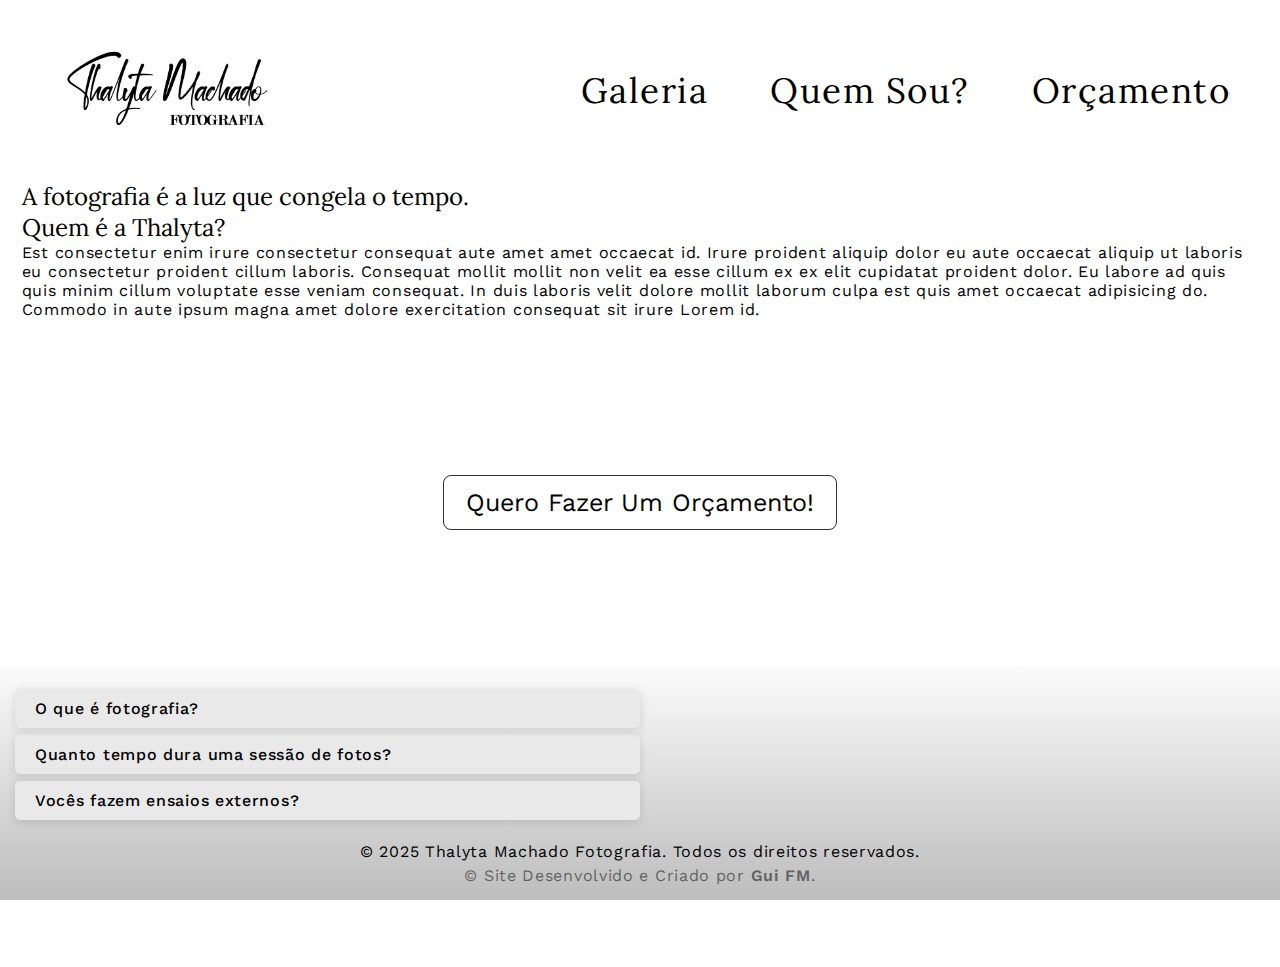
==== index.html @ 290baffb "build: project v0.0.1" ====
<!DOCTYPE html>
<html lang="pt">

<head>

    <meta charset="UTF-8">
    <meta name="viewport" content="width=device-width, initial-scale=1.0">

    <!-- Font -->
    <link rel="preconnect" href="https://fonts.googleapis.com">
    <link rel="preconnect" href="https://fonts.gstatic.com" crossorigin>
    <link
        href="https://fonts.googleapis.com/css2?family=Lora:ital,wght@0,400..700;1,400..700&family=Work+Sans:ital,wght@0,100..900;1,100..900&display=swap"
        rel="stylesheet">

    <!-- jQuery -->
    <script src="https://code.jquery.com/jquery-3.7.1.slim.js"
        integrity="sha256-UgvvN8vBkgO0luPSUl2s8TIlOSYRoGFAX4jlCIm9Adc=" crossorigin="anonymous"></script>

    <!-- FontAwesome -->
    <script src="https://kit.fontawesome.com/c092b4e18e.js" crossorigin="anonymous"></script>

    <!-- CSS -->
    <link rel="stylesheet" href="/public/css/home.css">

    <!-- Title -->
    <title>Thalyta Fotografia</title>

</head>

<body>

    <header>
        <div class="container">

            <div class="logo">
                <a href="#">
                    <img src="/public/assets/logo.png" alt="Thalyta Fotografia Araucária"
                        title="Thalyta Fotografia Araucária" />
                </a>
            </div>

            <nav>
                <ul>
                    <li scroll-target="section.gallery-carousel">
                        <a href="#">Galeria</a>
                    </li>

                    <li scroll-target="section.about-me">
                        <a href="#">Quem Sou?</a>
                    </li>

                    <li scroll-target="section.budget">
                        <a href="#">Orçamento</a>
                    </li>
                </ul>
            </nav>

        </div> <!-- Container -->
    </header> <!-- Header -->

    <!---------------------------------->

    <main>

        <section class="apresentation">

            <!-- <img src="" /> -->

            <div class="container">

                <h2>A fotografia é a luz que congela o tempo.</h2>

                <!-- <i id="apresentation-chevron" class="fa-solid fa-chevron-down"></i> -->

            </div> <!-- Container -->
        </section> <!-- Apresentation -->

        <section class="gallery-carousel">
            <div class="container">



            </div> <!-- Container -->
        </section> <!-- Gallery Carousel -->

        <section class="about-me">
            <div class="container">

                <div class="about-me-text">

                    <h2>Quem é a Thalyta?</h2>

                    <p>
                        Est consectetur enim irure consectetur consequat aute amet amet occaecat id. Irure
                        proident
                        aliquip
                        dolor eu aute occaecat aliquip ut laboris eu consectetur proident cillum laboris.
                        Consequat
                        mollit
                        mollit non velit ea esse cillum ex ex elit cupidatat proident dolor. Eu labore ad quis
                        quis
                        minim
                        cillum voluptate esse veniam consequat. In duis laboris velit dolore mollit laborum
                        culpa est
                        quis
                        amet occaecat adipisicing do. Commodo in aute ipsum magna amet dolore exercitation
                        consequat sit
                        irure Lorem id.
                    </p>

                </div> <!-- About Me Text -->

                <div class="about-me-image">
                    <img src="" />
                </div> <!-- About Me Image -->

            </div> <!-- Container -->
        </section> <!-- About Me -->

        <section class="budget">
            <div class="container">

                <a href="https://api.whatsapp.com/send?phone=5541992854675&text=Olá,+desejo+solicitar+um+orçamento..."
                    target="_blank" title="Thalyta Fotografia Orçamento">
                    Quero Fazer Um Orçamento!
                </a>

            </div> <!-- Container -->
        </section> <!-- Budget -->

    </main> <!-- Main -->

    <!---------------------------------->

    <footer>
        <div class="container">

            <div class="common-questions">

                <div class="com-quest">
                    <p><i class="fa-solid fa-chevron-down"></i> O que é fotografia?</p>

                    <div class="com-quest-content">
                        Fotografia é a arte, aplicação e prática de criar imagens duradouras por meio da captura
                        de luz.
                    </div>
                </div> <!-- Com Quest -->

                <div class="com-quest">
                    <p><i class="fa-solid fa-chevron-down"></i> Quanto tempo dura uma sessão de fotos?</p>

                    <div class="com-quest-content">
                        O tempo varia dependendo do tipo de sessão, mas geralmente dura entre 1 e 2 horas.
                    </div>
                </div> <!-- Com Quest -->

                <div class="com-quest">
                    <p><i class="fa-solid fa-chevron-down"></i> Vocês fazem ensaios externos?</p>

                    <div class="com-quest-content">
                        Sim, oferecemos ensaios externos em locais escolhidos pelo cliente ou sugeridos por nós.
                    </div>
                </div> <!-- Com Quest -->

            </div> <!-- Common Questions -->

            <div class="social-media">

                <a href="https://api.whatsapp.com/send?phone=5541992854675" target="_blank"
                    title="Thalyta Fotografia Whatsapp">
                    <i class="fa-brands fa-whatsapp"></i>
                </a>

                <a href="https://www.instagram.com/thalyta_fotografia/" target="_blank"
                    title="Thalyta Fotografia Instagram">
                    <i class="fa-brands fa-instagram"></i>
                </a>

            </div> <!-- Social Media -->



        </div> <!-- Container -->

        <p>&copy; 2025 Thalyta Machado Fotografia. Todos os direitos reservados.</p>

        <p class="site-developer">
            © Site Desenvolvido e Criado por <a href="https://guifm.dev/" target="_blank"
                title="Guilherme Fortunato Developer">Gui FM</a>.
        </p>

    </footer> <!-- Footer -->

    <!----------------------------->
    <!-- Scripts -->
    <script src="https://cdn.jsdelivr.net/npm/@studio-freight/lenis"></script>

    <script src="/public/js/home.js"></script>

</body>

</html>
---- public/css/home.css ----
/*****************************/
/* Setup */
* {
    margin: 0;
    padding: 0;
    box-sizing: border-box;
    font-family: "Work Sans", serif;
    font-optical-sizing: auto;
    font-weight: 400;
    font-style: normal;
    appearance: none;
}

html,
body {
    width: 100%;
}

.container {
    max-width: 1280px;
    margin: 0 auto;
    padding: 0 1.7%;
}

h1,
h2,
h3 {
    font-family: 'Lora';
}

p {
    letter-spacing: 0.7px;
}

ul {
    list-style: none;
}

a {
    text-decoration: none;
    color: black;
}

img {
    max-width: 100%;
}

input:focus {
    outline: none;
}

/*****************************/
/* ScrollBar */
html::-webkit-scrollbar{
    width: 9px;
}

html::-webkit-scrollbar-track{
    background: #f1f1f1;
}

html::-webkit-scrollbar-thumb{
    background-color: #888;
    border: 2px solid #f1f1f1;
    border-radius: 5px;
}

html::-webkit-scrollbar-button{
    background-color: white;
    height: 8px;
}

html::-webkit-scrollbar-thumb:hover{
    background-color: #555;
}

/*****************************/
/* Header */
header {
    position: sticky;
    padding: 0 10px;
}

header .container {
    padding: 0;
    max-width: none;
    display: flex;
    align-items: center;
    justify-content: space-between;
}

header .logo {
    width: 25%;
}

header nav {
    width: 75%;
    padding: 0 25px;
}

header nav ul {
    display: flex;
    justify-content: flex-end;
    gap: 2rem;
    font-size: 35px;
}

header nav li a {
    padding: 8px 15px 0 15px;
    color: black;
    letter-spacing: 1.5px;
    font-family: 'Lora';
    transition: all 0.25s ease-in-out;
    position: relative;
}

header nav li a,
header nav li a:after,
header nav li a:before {
    transition: all .5s;
    border-radius: 5px;
}

header nav li a:after {
    content: '';
    position: absolute;
    bottom: -3px;
    left: 0;
    right: 0;
    height: 2px;
    background: #888;
    margin: 0 auto;
}

/* Header Navigation Animations */
header nav li a:after {
    width: 0px;
}

header nav li a:hover {
    color: #888;
}

header nav li a:hover:after {
    animation: navfill 0.65s forwards;
    -webkit-animation: navfill 0.65s forwards;
    -moz-animation: navfill 0.65s forwards;
}

@keyframes navfill {

    0% {
        width: 0%;
    }

    100% {
        width: 100%;
    }

}

/*****************************/
/* Main */
main {
    z-index: 1;
    position: relative;
    background: white;
    margin-bottom: 300px;
}

/*****************************/
/* Apresentation */
#apresentation-chevron {
    position: absolute;
    top: 100%;
    left: 50%;
    transform: translate(-50%, -100%);
    font-size: 50px;
    cursor: pointer;
    animation: chevron 2s infinite;
}

@keyframes chevron {

    0%,
    100% {
        transform: translate(-50%, -100%);
    }

    50% {
        transform: translate(-50%, -170%);
    }

}

/*****************************/
/* Budget */
section.budget{
    padding: 150px 30px;
}

section.budget .container{
    text-align: center;
}

section.budget a{
    border-radius: 8px;
    border: 1px solid #313131;
    padding: 12px 22px;
    font-size: 25px;
}

/*****************************/
/* Footer */
footer {
    background: linear-gradient(to bottom, white, #bdbdbd);
    text-align: center;
    position: fixed;
    bottom: 0px;
    z-index: 0;
    width: 100%;
    padding: 15px;
}

footer .container {
    display: flex;
    align-items: center;
    justify-content: center;
    padding: 15px 0;
}

footer .container > div{
    width: 50%;
    height: 100%;
}

/* Footer Common Questions */
footer .common-questions{
    text-align: left;
}

footer .com-quest{
    font-weight: 300;
    margin: 7px 0;
    padding: 8px 15px;
    background: #e9e9e9;
    border-radius: 5px;
    box-shadow: 0px 2px 9px 1px rgba(0,0,0,0.1);
}

footer .com-quest p {
    cursor: pointer;
    font-weight: 500;
    padding: 2px 5px;
}

footer .com-quest p i{
    transition: transform 0.4s ease-in-out;
}

footer .com-quest[opened] p i{
    transform: rotate(180deg);
}

footer .com-quest .com-quest-content{
    overflow: hidden;
    max-height: 0;
    transition: max-height 0.4s ease, padding 0.4s ease;
    padding: 0;
}

footer .com-quest[opened] .com-quest-content{
    max-height: 100px;
    padding: 10px 13px;
}

/* Footer Social Media */
footer .social-media a{
    font-size: 35px;
    transition: all 0.25s ease-in-out;
}

footer .social-media a:hover{
    color: #797979;
    font-size: 45px;;
}

/* Footer Copyright & Site Developer */
footer p.site-developer {
    margin-top: 5px;
    opacity: 0.5;
}

footer p.site-developer a {
    transition: all 0.25s ease-in-out !important;
    font-weight: 600;
}

footer p.site-developer a:hover {
    opacity: 0.6;
}
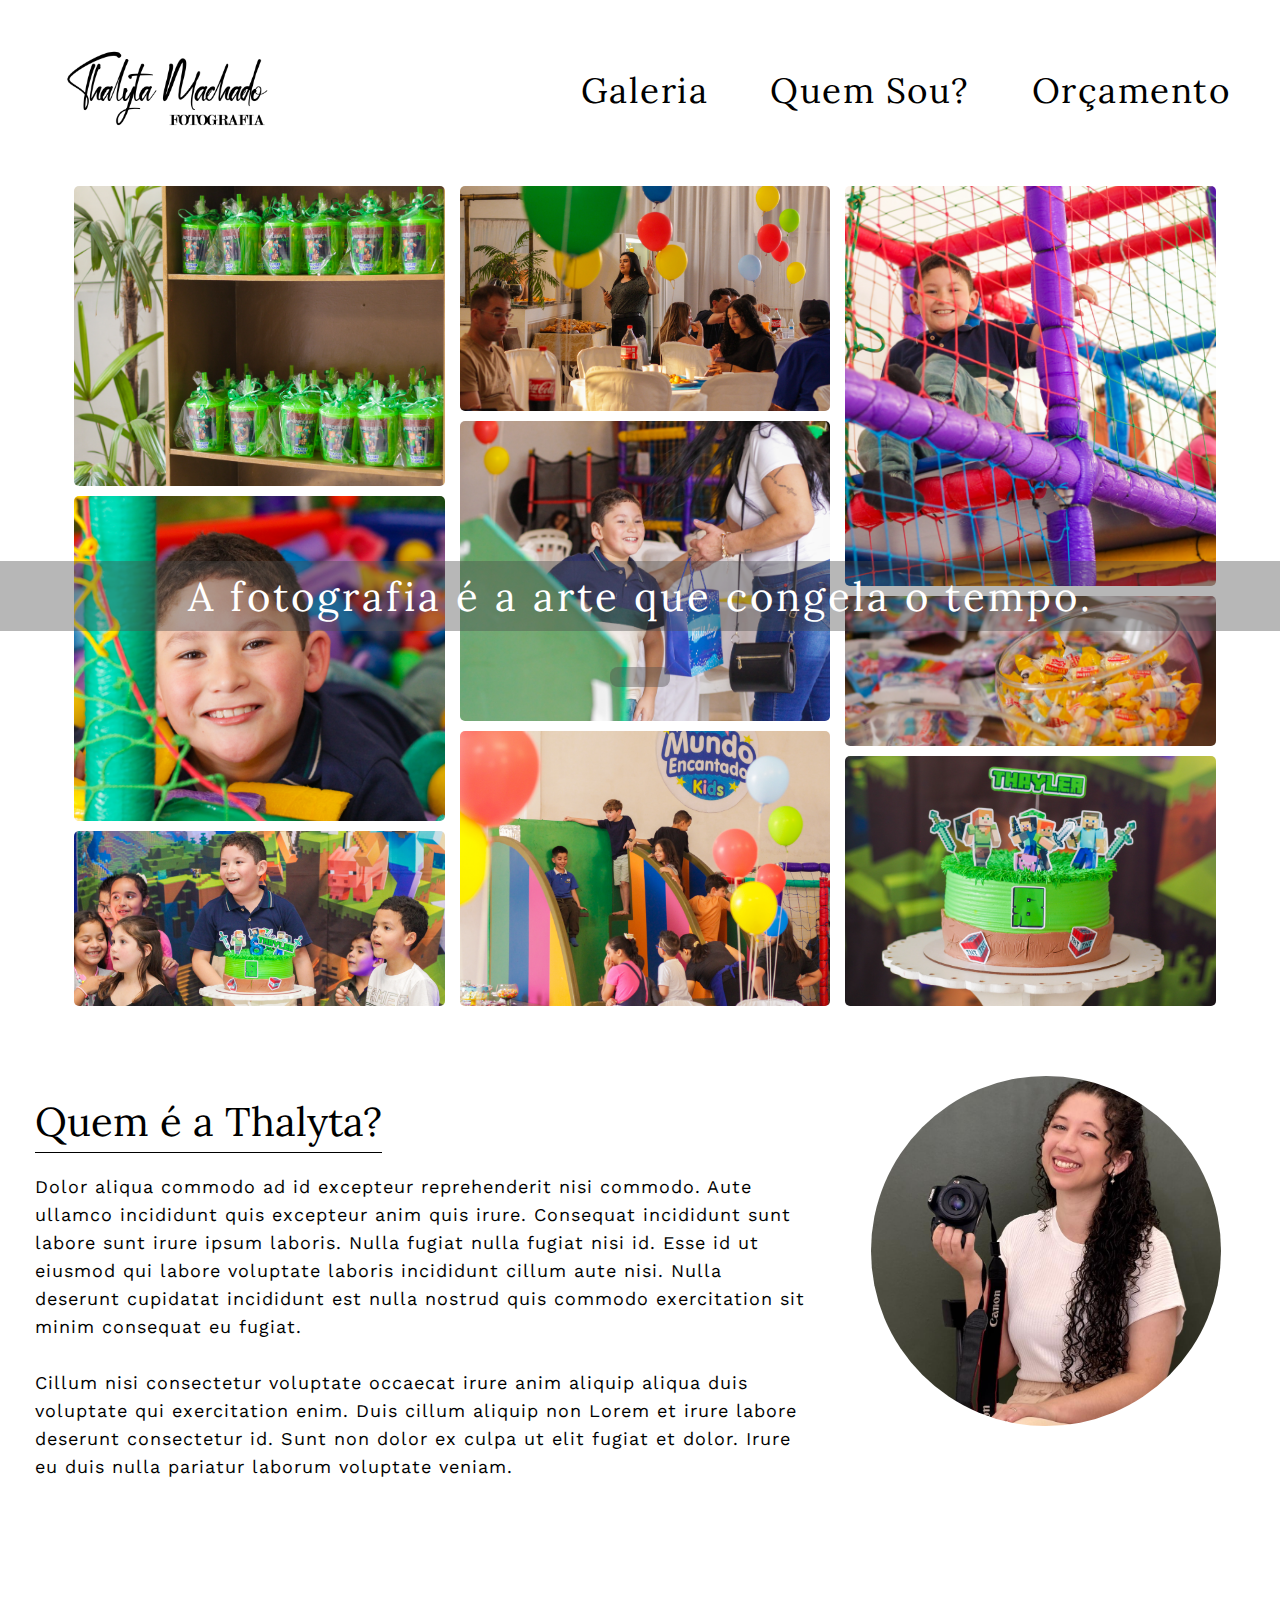
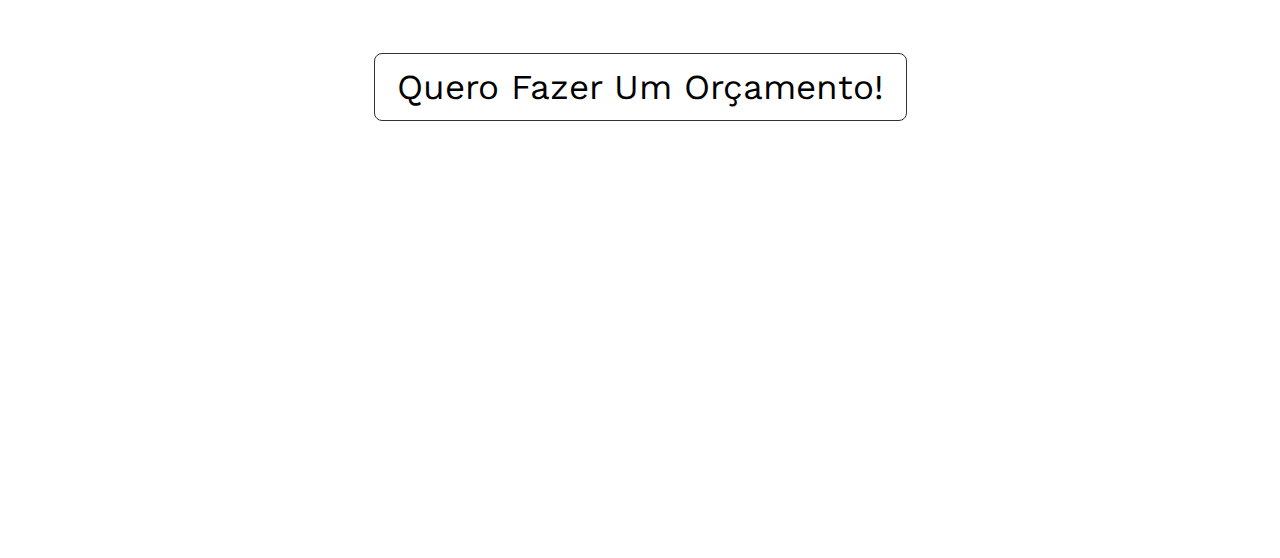
==== commit c1c312e2: "dev: problems with slowly load in carousel images, trying to solve." ====
--- a/index.html
+++ b/index.html
@@ -14,11 +14,13 @@
         rel="stylesheet">
 
     <!-- jQuery -->
-    <script src="https://code.jquery.com/jquery-3.7.1.slim.js"
-        integrity="sha256-UgvvN8vBkgO0luPSUl2s8TIlOSYRoGFAX4jlCIm9Adc=" crossorigin="anonymous"></script>
+    <script src="https://code.jquery.com/jquery-3.7.1.min.js" integrity="sha256-/JqT3SQfawRcv/BIHPThkBvs0OEvtFFmqPF/lYI/Cxo=" crossorigin="anonymous"></script>
 
     <!-- FontAwesome -->
     <script src="https://kit.fontawesome.com/c092b4e18e.js" crossorigin="anonymous"></script>
+
+    <!-- PhotoSwipe -->
+    <link rel="stylesheet" href="/public/css/photoswipe/photoswipe.css" />
 
     <!-- CSS -->
     <link rel="stylesheet" href="/public/css/home.css">
@@ -69,9 +71,392 @@
 
             <div class="container">
 
-                <h2>A fotografia é a luz que congela o tempo.</h2>
+                <h2>
+                    A fotografia é a arte que congela o tempo.
+                </h2>
 
                 <!-- <i id="apresentation-chevron" class="fa-solid fa-chevron-down"></i> -->
+
+                <div class="carousel-wrapper">
+
+                    <div class="carousel">
+
+
+
+                        <div class="pswp-gallery" id="gallery--getting-started">
+
+                            <div class="gall-car-wrp-column">
+
+                                <a href="#" data-pswp-src="/public/assets/gallery/festa-aniversario/photo1.webp"
+                                    data-pswp-width="2000" data-pswp-height="1300" target="_blank"
+                                    style="height: 300px;">
+                                    <img src="/public/assets/gallery/festa-aniversario/photo1.webp" alt="" loading="lazy" />
+                                </a>
+
+                                <a href="#" data-pswp-src="/public/assets/gallery/festa-aniversario/photo2.webp"
+                                    data-pswp-width="2000" data-pswp-height="1300" target="_blank"
+                                    style="height: 325px;">
+                                    <img src="/public/assets/gallery/festa-aniversario/photo2.webp" alt="" loading="lazy" />
+                                </a>
+
+                                <a href="#" data-pswp-src="/public/assets/gallery/festa-aniversario/photo3.webp"
+                                    data-pswp-width="2000" data-pswp-height="1300" target="_blank"
+                                    style="height: 175px;">
+                                    <img src="/public/assets/gallery/festa-aniversario/photo3.webp" alt="" loading="lazy" />
+                                </a>
+
+                            </div> <!-- Gallery Carousel Wrapper Column -->
+
+                            <div class="gall-car-wrp-column">
+
+                                <a href="#" data-pswp-src="/public/assets/gallery/festa-aniversario/photo4.webp"
+                                    data-pswp-width="2000" data-pswp-height="1300" target="_blank"
+                                    style="height: 225px;">
+                                    <img src="/public/assets/gallery/festa-aniversario/photo4.webp" alt="" loading="lazy" />
+                                </a>
+
+                                <a href="#" data-pswp-src="/public/assets/gallery/festa-aniversario/photo5.webp"
+                                    data-pswp-width="2000" data-pswp-height="1300" target="_blank"
+                                    style="height: 300px;">
+                                    <img src="/public/assets/gallery/festa-aniversario/photo5.webp" alt="" loading="lazy" />
+                                </a>
+
+                                <a href="#" data-pswp-src="/public/assets/gallery/festa-aniversario/photo6.webp"
+                                    data-pswp-width="2000" data-pswp-height="1300" target="_blank"
+                                    style="height: 275px;">
+                                    <img src="/public/assets/gallery/festa-aniversario/photo6.webp" alt="" loading="lazy" />
+                                </a>
+
+                            </div> <!-- Gallery Carousel Wrapper Column -->
+
+                            <div class="gall-car-wrp-column">
+
+                                <a href="#" data-pswp-src="/public/assets/gallery/festa-aniversario/photo7.webp"
+                                    data-pswp-width="2000" data-pswp-height="1300" target="_blank"
+                                    style="height: 400px;">
+                                    <img src="/public/assets/gallery/festa-aniversario/photo7.webp" alt="" loading="lazy" />
+                                </a>
+
+                                <a href="#" data-pswp-src="/public/assets/gallery/festa-aniversario/photo8.webp"
+                                    data-pswp-width="1000" data-pswp-height="1500" target="_blank"
+                                    style="height: 150px;">
+                                    <img src="/public/assets/gallery/festa-aniversario/photo8.webp" alt="" loading="lazy" />
+                                </a>
+
+                                <a href="#" data-pswp-src="/public/assets/gallery/festa-aniversario/photo9.webp"
+                                    data-pswp-width="2000" data-pswp-height="1500" target="_blank"
+                                    style="height: 250px;">
+                                    <img src="/public/assets/gallery/festa-aniversario/photo9.webp" alt="" loading="lazy" />
+                                </a>
+
+                            </div> <!-- Gallery Carousel Wrapper Column -->
+
+                        </div> <!-- Gallery 1 -->
+
+
+                        <div class="pswp-gallery">
+
+                            <div class="gall-car-wrp-column">
+
+                                <a href="#" data-pswp-src="/public/assets/gallery/eventos/photo1.webp"
+                                    data-pswp-width="2000" data-pswp-height="1300" target="_blank"
+                                    style="height: 175px;">
+                                    <img src="/public/assets/gallery/eventos/photo1.webp" alt="" loading="lazy" />
+                                </a>
+
+                                <a href="#" data-pswp-src="/public/assets/gallery/eventos/photo2.webp"
+                                    data-pswp-width="2000" data-pswp-height="1300" target="_blank"
+                                    style="height: 325px;">
+                                    <img src="/public/assets/gallery/eventos/photo2.webp" alt="" loading="lazy" />
+                                </a>
+
+                                <a href="#" data-pswp-src="/public/assets/gallery/eventos/photo3.webp"
+                                    data-pswp-width="2000" data-pswp-height="1300" target="_blank"
+                                    style="height: 300px;">
+                                    <img src="/public/assets/gallery/eventos/photo3.webp" alt="" loading="lazy" />
+                                </a>
+
+                            </div> <!-- Gallery Carousel Wrapper Column -->
+
+                            <div class="gall-car-wrp-column">
+
+                                <a href="#" data-pswp-src="/public/assets/gallery/eventos/photo4.webp"
+                                    data-pswp-width="2000" data-pswp-height="1300" target="_blank"
+                                    style="height: 225px;">
+                                    <img src="/public/assets/gallery/eventos/photo4.webp" alt="" loading="lazy" />
+                                </a>
+
+                                <a href="#" data-pswp-src="/public/assets/gallery/eventos/photo5.webp"
+                                    data-pswp-width="2000" data-pswp-height="1300" target="_blank"
+                                    style="height: 275px;">
+                                    <img src="/public/assets/gallery/eventos/photo5.webp" alt="" loading="lazy" />
+                                </a>
+
+                                <a href="#" data-pswp-src="/public/assets/gallery/eventos/photo6.webp"
+                                    data-pswp-width="2000" data-pswp-height="1300" target="_blank"
+                                    style="height: 300px;">
+                                    <img src="/public/assets/gallery/eventos/photo6.webp" alt="" loading="lazy" />
+                                </a>
+
+                            </div> <!-- Gallery Carousel Wrapper Column -->
+
+                            <div class="gall-car-wrp-column">
+
+                                <a href="#" data-pswp-src="/public/assets/gallery/eventos/photo7.webp"
+                                    data-pswp-width="2000" data-pswp-height="1300" target="_blank"
+                                    style="height: 250px;">
+                                    <img src="/public/assets/gallery/eventos/photo7.webp" alt="" loading="lazy" />
+                                </a>
+
+                                <a href="#" data-pswp-src="/public/assets/gallery/eventos/photo8.webp"
+                                    data-pswp-width="1000" data-pswp-height="1500" target="_blank"
+                                    style="height: 400px;">
+                                    <img src="/public/assets/gallery/eventos/photo8.webp" alt="" loading="lazy" />
+                                </a>
+
+                                <a href="#" data-pswp-src="/public/assets/gallery/eventos/photo9.webp"
+                                    data-pswp-width="2000" data-pswp-height="1500" target="_blank"
+                                    style="height: 150px;">
+                                    <img src="/public/assets/gallery/eventos/photo9.webp" alt="" loading="lazy" />
+                                </a>
+
+                            </div> <!-- Gallery Carousel Wrapper Column -->
+
+                        </div> <!-- Gallery 2 -->
+
+
+                        <div class="pswp-gallery">
+
+                            <div class="gall-car-wrp-column">
+
+                                <a href="#" data-pswp-src="/public/assets/gallery/cha-revelacao/photo1.webp"
+                                    data-pswp-width="2000" data-pswp-height="1300" target="_blank"
+                                    style="height: 325px;">
+                                    <img src="/public/assets/gallery/cha-revelacao/photo1.webp" alt="" loading="lazy" />
+                                </a>
+
+                                <a href="#" data-pswp-src="/public/assets/gallery/cha-revelacao/photo2.webp"
+                                    data-pswp-width="2000" data-pswp-height="1300" target="_blank"
+                                    style="height: 300px;">
+                                    <img src="/public/assets/gallery/cha-revelacao/photo2.webp" alt="" loading="lazy" />
+                                </a>
+
+                                <a href="#" data-pswp-src="/public/assets/gallery/cha-revelacao/photo3.webp"
+                                    data-pswp-width="2000" data-pswp-height="1300" target="_blank"
+                                    style="height: 175px;">
+                                    <img src="/public/assets/gallery/cha-revelacao/photo3.webp" alt="" loading="lazy" />
+                                </a>
+
+                            </div> <!-- Gallery Carousel Wrapper Column -->
+
+                            <div class="gall-car-wrp-column">
+
+                                <a href="#" data-pswp-src="/public/assets/gallery/cha-revelacao/photo4.webp"
+                                    data-pswp-width="2000" data-pswp-height="1300" target="_blank"
+                                    style="height: 300px;">
+                                    <img src="/public/assets/gallery/cha-revelacao/photo4.webp" alt="" loading="lazy" />
+                                </a>
+
+                                <a href="#" data-pswp-src="/public/assets/gallery/cha-revelacao/photo5.webp"
+                                    data-pswp-width="2000" data-pswp-height="1300" target="_blank"
+                                    style="height: 275px;">
+                                    <img src="/public/assets/gallery/cha-revelacao/photo5.webp" alt="" loading="lazy" />
+                                </a>
+
+                                <a href="#" data-pswp-src="/public/assets/gallery/cha-revelacao/photo6.webp"
+                                    data-pswp-width="2000" data-pswp-height="1300" target="_blank"
+                                    style="height: 225px;">
+                                    <img src="/public/assets/gallery/cha-revelacao/photo6.webp" alt="" loading="lazy" />
+                                </a>
+
+                            </div> <!-- Gallery Carousel Wrapper Column -->
+
+                            <div class="gall-car-wrp-column">
+
+                                <a href="#" data-pswp-src="/public/assets/gallery/cha-revelacao/photo7.webp"
+                                    data-pswp-width="2000" data-pswp-height="1300" target="_blank"
+                                    style="height: 250px;">
+                                    <img src="/public/assets/gallery/cha-revelacao/photo7.webp" alt="" loading="lazy" />
+                                </a>
+
+                                <a href="#" data-pswp-src="/public/assets/gallery/cha-revelacao/photo8.webp"
+                                    data-pswp-width="1000" data-pswp-height="1500" target="_blank"
+                                    style="height: 400px;">
+                                    <img src="/public/assets/gallery/cha-revelacao/photo8.webp" alt="" loading="lazy" />
+                                </a>
+
+                                <a href="#" data-pswp-src="/public/assets/gallery/cha-revelacao/photo9.webp"
+                                    data-pswp-width="2000" data-pswp-height="1500" target="_blank"
+                                    style="height: 150px;">
+                                    <img src="/public/assets/gallery/cha-revelacao/photo9.webp" alt="" loading="lazy" />
+                                </a>
+
+                            </div> <!-- Gallery Carousel Wrapper Column -->
+
+                        </div> <!-- Gallery 3 -->
+
+
+                        <div class="pswp-gallery">
+
+                            <div class="gall-car-wrp-column">
+
+                                <a href="#" data-pswp-src="/public/assets/gallery/ensaio-natal/photo1.webp"
+                                    data-pswp-width="2000" data-pswp-height="1300" target="_blank"
+                                    style="height: 300px;">
+                                    <img src="/public/assets/gallery/ensaio-natal/photo1.webp" alt="" loading="lazy" />
+                                </a>
+
+                                <a href="#" data-pswp-src="/public/assets/gallery/ensaio-natal/photo2.webp"
+                                    data-pswp-width="2000" data-pswp-height="1300" target="_blank"
+                                    style="height: 175px;">
+                                    <img src="/public/assets/gallery/ensaio-natal/photo2.webp" alt="" loading="lazy" />
+                                </a>
+
+                                <a href="#" data-pswp-src="/public/assets/gallery/ensaio-natal/photo3.webp"
+                                    data-pswp-width="2000" data-pswp-height="1300" target="_blank"
+                                    style="height: 325px;">
+                                    <img src="/public/assets/gallery/ensaio-natal/photo3.webp" alt="" loading="lazy" />
+                                </a>
+
+                            </div> <!-- Gallery Carousel Wrapper Column -->
+
+                            <div class="gall-car-wrp-column">
+
+                                <a href="#" data-pswp-src="/public/assets/gallery/ensaio-natal/photo4.webp"
+                                    data-pswp-width="2000" data-pswp-height="1300" target="_blank"
+                                    style="height: 275px;">
+                                    <img src="/public/assets/gallery/ensaio-natal/photo4.webp" alt="" loading="lazy" />
+                                </a>
+
+                                <a href="#" data-pswp-src="/public/assets/gallery/ensaio-natal/photo5.webp"
+                                    data-pswp-width="2000" data-pswp-height="1300" target="_blank"
+                                    style="height: 300px;">
+                                    <img src="/public/assets/gallery/ensaio-natal/photo5.webp" alt="" loading="lazy" />
+                                </a>
+
+                                <a href="#" data-pswp-src="/public/assets/gallery/ensaio-natal/photo6.webp"
+                                    data-pswp-width="2000" data-pswp-height="1300" target="_blank"
+                                    style="height: 225px;">
+                                    <img src="/public/assets/gallery/ensaio-natal/photo6.webp" alt="" loading="lazy" />
+                                </a>
+
+                            </div> <!-- Gallery Carousel Wrapper Column -->
+
+                            <div class="gall-car-wrp-column">
+
+                                <a href="#" data-pswp-src="/public/assets/gallery/ensaio-natal/photo7.webp"
+                                    data-pswp-width="2000" data-pswp-height="1300" target="_blank"
+                                    style="height: 250px;">
+                                    <img src="/public/assets/gallery/ensaio-natal/photo7.webp" alt="" loading="lazy" />
+                                </a>
+
+                                <a href="#" data-pswp-src="/public/assets/gallery/ensaio-natal/photo8.webp"
+                                    data-pswp-width="1000" data-pswp-height="1500" target="_blank"
+                                    style="height: 150px;">
+                                    <img src="/public/assets/gallery/ensaio-natal/photo8.webp" alt="" loading="lazy" />
+                                </a>
+
+                                <a href="#" data-pswp-src="/public/assets/gallery/ensaio-natal/photo9.webp"
+                                    data-pswp-width="2000" data-pswp-height="1500" target="_blank"
+                                    style="height: 400px;">
+                                    <img src="/public/assets/gallery/ensaio-natal/photo9.webp" alt="" loading="lazy" />
+                                </a>
+
+                            </div> <!-- Gallery Carousel Wrapper Column -->
+
+                        </div> <!-- Gallery 4 -->
+
+
+                        <div class="pswp-gallery">
+
+                            <div class="gall-car-wrp-column">
+
+                                <a href="#" data-pswp-src="/public/assets/gallery/casamento-civil/photo1.webp"
+                                    data-pswp-width="2000" data-pswp-height="1300" target="_blank"
+                                    style="height: 325px;">
+                                    <img src="/public/assets/gallery/casamento-civil/photo1.webp" alt="" loading="lazy" />
+                                </a>
+
+                                <a href="#" data-pswp-src="/public/assets/gallery/casamento-civil/photo2.webp"
+                                    data-pswp-width="2000" data-pswp-height="1300" target="_blank"
+                                    style="height: 300px;">
+                                    <img src="/public/assets/gallery/casamento-civil/photo2.webp" alt="" loading="lazy" />
+                                </a>
+
+                                <a href="#" data-pswp-src="/public/assets/gallery/casamento-civil/photo3.webp"
+                                    data-pswp-width="2000" data-pswp-height="1300" target="_blank"
+                                    style="height: 175px;">
+                                    <img src="/public/assets/gallery/casamento-civil/photo3.webp" alt="" loading="lazy" />
+                                </a>
+
+                            </div> <!-- Gallery Carousel Wrapper Column -->
+
+                            <div class="gall-car-wrp-column">
+
+                                <a href="#" data-pswp-src="/public/assets/gallery/casamento-civil/photo4.webp"
+                                    data-pswp-width="2000" data-pswp-height="1300" target="_blank"
+                                    style="height: 300px;">
+                                    <img src="/public/assets/gallery/casamento-civil/photo4.webp" alt="" loading="lazy" />
+                                </a>
+
+                                <a href="#" data-pswp-src="/public/assets/gallery/casamento-civil/photo5.webp"
+                                    data-pswp-width="2000" data-pswp-height="1300" target="_blank"
+                                    style="height: 225px;">
+                                    <img src="/public/assets/gallery/casamento-civil/photo5.webp" alt="" loading="lazy" />
+                                </a>
+
+                                <a href="#" data-pswp-src="/public/assets/gallery/casamento-civil/photo6.webp"
+                                    data-pswp-width="2000" data-pswp-height="1300" target="_blank"
+                                    style="height: 275px;">
+                                    <img src="/public/assets/gallery/casamento-civil/photo6.webp" alt="" loading="lazy" />
+                                </a>
+
+                            </div> <!-- Gallery Carousel Wrapper Column -->
+
+                            <div class="gall-car-wrp-column">
+
+                                <a href="#" data-pswp-src="/public/assets/gallery/casamento-civil/photo7.webp"
+                                    data-pswp-width="2000" data-pswp-height="1300" target="_blank"
+                                    style="height: 150px;">
+                                    <img src="/public/assets/gallery/casamento-civil/photo7.webp" alt="" loading="lazy" />
+                                </a>
+
+                                <a href="#" data-pswp-src="/public/assets/gallery/casamento-civil/photo8.webp"
+                                    data-pswp-width="1000" data-pswp-height="1500" target="_blank"
+                                    style="height: 250px;">
+                                    <img src="/public/assets/gallery/casamento-civil/photo8.webp" alt="" loading="lazy" />
+                                </a>
+
+                                <a href="#" data-pswp-src="/public/assets/gallery/casamento-civil/photo9.webp"
+                                    data-pswp-width="2000" data-pswp-height="1500" target="_blank"
+                                    style="height: 400px;">
+                                    <img src="/public/assets/gallery/casamento-civil/photo9.webp" alt="" loading="lazy" />
+                                </a>
+
+                            </div> <!-- Gallery Carousel Wrapper Column -->
+
+                        </div> <!-- Gallery 5 -->
+
+
+
+                    </div> <!-- Carousel -->
+
+                </div> <!-- Carousel Wrapper -->
+
+                <div class="carousel-fill-bar"></div>
+                <div class="carousel-wrapper-fill-bar"></div>
+
+                <div class="carousel-interact-last-btn">
+                    <i class="fa-solid fa-chevron-left"></i>
+                </div>
+
+                <div class="carousel-interact-next-btn">
+                    <i class="fa-solid fa-chevron-right"></i>
+                </div>
+
+                <div class="carousel-interact-play_pause-btn">
+                    <i class="fa-regular fa-circle-pause"></i>
+                </div>
 
             </div> <!-- Container -->
         </section> <!-- Apresentation -->
@@ -92,27 +477,23 @@
                     <h2>Quem é a Thalyta?</h2>
 
                     <p>
-                        Est consectetur enim irure consectetur consequat aute amet amet occaecat id. Irure
-                        proident
-                        aliquip
-                        dolor eu aute occaecat aliquip ut laboris eu consectetur proident cillum laboris.
-                        Consequat
-                        mollit
-                        mollit non velit ea esse cillum ex ex elit cupidatat proident dolor. Eu labore ad quis
-                        quis
-                        minim
-                        cillum voluptate esse veniam consequat. In duis laboris velit dolore mollit laborum
-                        culpa est
-                        quis
-                        amet occaecat adipisicing do. Commodo in aute ipsum magna amet dolore exercitation
-                        consequat sit
-                        irure Lorem id.
+                        Dolor aliqua commodo ad id excepteur reprehenderit nisi commodo. Aute ullamco incididunt quis
+                        excepteur anim quis irure. Consequat incididunt sunt labore sunt irure ipsum laboris. Nulla
+                        fugiat nulla fugiat nisi id. Esse id ut eiusmod qui labore voluptate laboris incididunt cillum
+                        aute nisi. Nulla deserunt cupidatat incididunt est nulla nostrud quis commodo exercitation sit
+                        minim consequat eu fugiat.
+                        <br />
+                        <br />
+                        Cillum nisi consectetur voluptate occaecat irure anim aliquip aliqua duis voluptate qui
+                        exercitation enim. Duis cillum aliquip non Lorem et irure labore deserunt consectetur id. Sunt
+                        non dolor ex culpa ut elit fugiat et dolor. Irure eu duis nulla pariatur laborum voluptate
+                        veniam.
                     </p>
 
                 </div> <!-- About Me Text -->
 
                 <div class="about-me-image">
-                    <img src="" />
+                    <img src="/public/assets/about-me.jpeg" />
                 </div> <!-- About Me Image -->
 
             </div> <!-- Container -->
@@ -121,7 +502,7 @@
         <section class="budget">
             <div class="container">
 
-                <a href="https://api.whatsapp.com/send?phone=5541992854675&text=Olá,+desejo+solicitar+um+orçamento..."
+                <a href="https://api.whatsapp.com/send?phone=5541992854675&text=Olá+sou+o(a)+...,+vim+pelo+portfólio,+desejo+solicitar+um+orçamento..."
                     target="_blank" title="Thalyta Fotografia Orçamento">
                     Quero Fazer Um Orçamento!
                 </a>
@@ -196,8 +577,26 @@
     <!-- Scripts -->
     <script src="https://cdn.jsdelivr.net/npm/@studio-freight/lenis"></script>
 
+    <script src="/public/js/photoswipe/photoswipe.esm.js" type="module"></script>
+    <script src="/public/js/photoswipe/photoswipe-lightbox.esm.js" type="module"></script>
+
+
     <script src="/public/js/home.js"></script>
 
+    <script type="module">
+
+        import PhotoSwipeLightbox from './public/js/photoswipe/photoswipe-lightbox.esm.js';
+
+        const lightbox = new PhotoSwipeLightbox({
+            gallery: 'div.pswp-gallery',
+            children: 'a',
+            pswpModule: () => import('./public/js/photoswipe/photoswipe.esm.js')
+        });
+
+        lightbox.init();
+
+    </script>
+
 </body>
 
 </html>
--- a/public/css/photoswipe/photoswipe.css
+++ b/public/css/photoswipe/photoswipe.css
@@ -0,0 +1,420 @@
+/*! PhotoSwipe main CSS by Dmytro Semenov | photoswipe.com */
+
+.pswp {
+  --pswp-bg: #000;
+  --pswp-placeholder-bg: #222;
+  
+
+  --pswp-root-z-index: 100000;
+  
+  --pswp-preloader-color: rgba(79, 79, 79, 0.4);
+  --pswp-preloader-color-secondary: rgba(255, 255, 255, 0.9);
+  
+  /* defined via js:
+  --pswp-transition-duration: 333ms; */
+  
+  --pswp-icon-color: #fff;
+  --pswp-icon-color-secondary: #4f4f4f;
+  --pswp-icon-stroke-color: #4f4f4f;
+  --pswp-icon-stroke-width: 2px;
+
+  --pswp-error-text-color: var(--pswp-icon-color);
+}
+
+
+/*
+	Styles for basic PhotoSwipe (pswp) functionality (sliding area, open/close transitions)
+*/
+
+.pswp {
+	position: fixed;
+	top: 0;
+	left: 0;
+	width: 100%;
+	height: 100%;
+	z-index: var(--pswp-root-z-index);
+	display: none;
+	touch-action: none;
+	outline: 0;
+	opacity: 0.003;
+	contain: layout style size;
+	-webkit-tap-highlight-color: rgba(0, 0, 0, 0);
+}
+
+/* Prevents focus outline on the root element,
+  (it may be focused initially) */
+.pswp:focus {
+  outline: 0;
+}
+
+.pswp * {
+  box-sizing: border-box;
+}
+
+.pswp img {
+  max-width: none;
+}
+
+.pswp--open {
+	display: block;
+}
+
+.pswp,
+.pswp__bg {
+	transform: translateZ(0);
+	will-change: opacity;
+}
+
+.pswp__bg {
+  opacity: 0.005;
+	background: var(--pswp-bg);
+}
+
+.pswp,
+.pswp__scroll-wrap {
+	overflow: hidden;
+}
+
+.pswp__scroll-wrap,
+.pswp__bg,
+.pswp__container,
+.pswp__item,
+.pswp__content,
+.pswp__img,
+.pswp__zoom-wrap {
+	position: absolute;
+	top: 0;
+	left: 0;
+	width: 100%;
+	height: 100%;
+}
+
+.pswp__img,
+.pswp__zoom-wrap {
+	width: auto;
+	height: auto;
+}
+
+.pswp--click-to-zoom.pswp--zoom-allowed .pswp__img {
+	cursor: -webkit-zoom-in;
+	cursor: -moz-zoom-in;
+	cursor: zoom-in;
+}
+
+.pswp--click-to-zoom.pswp--zoomed-in .pswp__img {
+	cursor: move;
+	cursor: -webkit-grab;
+	cursor: -moz-grab;
+	cursor: grab;
+}
+
+.pswp--click-to-zoom.pswp--zoomed-in .pswp__img:active {
+  cursor: -webkit-grabbing;
+  cursor: -moz-grabbing;
+  cursor: grabbing;
+}
+
+/* :active to override grabbing cursor */
+.pswp--no-mouse-drag.pswp--zoomed-in .pswp__img,
+.pswp--no-mouse-drag.pswp--zoomed-in .pswp__img:active,
+.pswp__img {
+	cursor: -webkit-zoom-out;
+	cursor: -moz-zoom-out;
+	cursor: zoom-out;
+}
+
+
+/* Prevent selection and tap highlights */
+.pswp__container,
+.pswp__img,
+.pswp__button,
+.pswp__counter {
+	-webkit-user-select: none;
+	-moz-user-select: none;
+	-ms-user-select: none;
+	user-select: none;
+}
+
+.pswp__item {
+	/* z-index for fade transition */
+	z-index: 1;
+	overflow: hidden;
+}
+
+.pswp__hidden {
+	display: none !important;
+}
+
+/* Allow to click through pswp__content element, but not its children */
+.pswp__content {
+  pointer-events: none;
+}
+.pswp__content > * {
+  pointer-events: auto;
+}
+
+
+/*
+
+  PhotoSwipe UI
+
+*/
+
+/*
+	Error message appears when image is not loaded
+	(JS option errorMsg controls markup)
+*/
+.pswp__error-msg-container {
+  display: grid;
+}
+.pswp__error-msg {
+	margin: auto;
+	font-size: 1em;
+	line-height: 1;
+	color: var(--pswp-error-text-color);
+}
+
+/*
+class pswp__hide-on-close is applied to elements that
+should hide (for example fade out) when PhotoSwipe is closed
+and show (for example fade in) when PhotoSwipe is opened
+ */
+.pswp .pswp__hide-on-close {
+	opacity: 0.005;
+	will-change: opacity;
+	transition: opacity var(--pswp-transition-duration) cubic-bezier(0.4, 0, 0.22, 1);
+	z-index: 10; /* always overlap slide content */
+	pointer-events: none; /* hidden elements should not be clickable */
+}
+
+/* class pswp--ui-visible is added when opening or closing transition starts */
+.pswp--ui-visible .pswp__hide-on-close {
+	opacity: 1;
+	pointer-events: auto;
+}
+
+/* <button> styles, including css reset */
+.pswp__button {
+	position: relative;
+	display: block;
+	width: 50px;
+	height: 60px;
+	padding: 0;
+	margin: 0;
+	overflow: hidden;
+	cursor: pointer;
+	background: none;
+	border: 0;
+	box-shadow: none;
+	opacity: 0.85;
+	-webkit-appearance: none;
+	-webkit-touch-callout: none;
+}
+
+.pswp__button:hover,
+.pswp__button:active,
+.pswp__button:focus {
+  transition: none;
+  padding: 0;
+  background: none;
+  border: 0;
+  box-shadow: none;
+  opacity: 1;
+}
+
+.pswp__button:disabled {
+  opacity: 0.3;
+  cursor: auto;
+}
+
+.pswp__icn {
+  fill: var(--pswp-icon-color);
+  color: var(--pswp-icon-color-secondary);
+}
+
+.pswp__icn {
+  position: absolute;
+  top: 14px;
+  left: 9px;
+  width: 32px;
+  height: 32px;
+  overflow: hidden;
+  pointer-events: none;
+}
+
+.pswp__icn-shadow {
+  stroke: var(--pswp-icon-stroke-color);
+  stroke-width: var(--pswp-icon-stroke-width);
+  fill: none;
+}
+
+.pswp__icn:focus {
+	outline: 0;
+}
+
+/*
+	div element that matches size of large image,
+	large image loads on top of it,
+	used when msrc is not provided
+*/
+div.pswp__img--placeholder,
+.pswp__img--with-bg {
+	background: var(--pswp-placeholder-bg);
+}
+
+.pswp__top-bar {
+	position: absolute;
+	left: 0;
+	top: 0;
+	width: 100%;
+	height: 60px;
+	display: flex;
+  flex-direction: row;
+  justify-content: flex-end;
+	z-index: 10;
+
+	/* allow events to pass through top bar itself */
+	pointer-events: none !important;
+}
+.pswp__top-bar > * {
+  pointer-events: auto;
+  /* this makes transition significantly more smooth,
+     even though inner elements are not animated */
+  will-change: opacity;
+}
+
+
+/*
+
+  Close button
+
+*/
+.pswp__button--close {
+  margin-right: 6px;
+}
+
+
+/*
+
+  Arrow buttons
+
+*/
+.pswp__button--arrow {
+  position: absolute;
+  top: 0;
+  width: 75px;
+  height: 100px;
+  top: 50%;
+  margin-top: -50px;
+}
+
+.pswp__button--arrow:disabled {
+  display: none;
+  cursor: default;
+}
+
+.pswp__button--arrow .pswp__icn {
+  top: 50%;
+  margin-top: -30px;
+  width: 60px;
+  height: 60px;
+  background: none;
+  border-radius: 0;
+}
+
+.pswp--one-slide .pswp__button--arrow {
+  display: none;
+}
+
+/* hide arrows on touch screens */
+.pswp--touch .pswp__button--arrow {
+  visibility: hidden;
+}
+
+/* show arrows only after mouse was used */
+.pswp--has_mouse .pswp__button--arrow {
+  visibility: visible;
+}
+
+.pswp__button--arrow--prev {
+  right: auto;
+  left: 0px;
+}
+
+.pswp__button--arrow--next {
+  right: 0px;
+}
+.pswp__button--arrow--next .pswp__icn {
+  left: auto;
+  right: 14px;
+  /* flip horizontally */
+  transform: scale(-1, 1);
+}
+
+/*
+
+  Zoom button
+
+*/
+.pswp__button--zoom {
+  display: none;
+}
+
+.pswp--zoom-allowed .pswp__button--zoom {
+  display: block;
+}
+
+/* "+" => "-" */
+.pswp--zoomed-in .pswp__zoom-icn-bar-v {
+  display: none;
+}
+
+
+/*
+
+  Loading indicator
+
+*/
+.pswp__preloader {
+  position: relative;
+  overflow: hidden;
+  width: 50px;
+  height: 60px;
+  margin-right: auto;
+}
+
+.pswp__preloader .pswp__icn {
+  opacity: 0;
+  transition: opacity 0.2s linear;
+  animation: pswp-clockwise 600ms linear infinite;
+}
+
+.pswp__preloader--active .pswp__icn {
+  opacity: 0.85;
+}
+
+@keyframes pswp-clockwise {
+  0% { transform: rotate(0deg); }
+  100% { transform: rotate(360deg); }
+}
+
+
+/*
+
+  "1 of 10" counter
+
+*/
+.pswp__counter {
+  height: 30px;
+  margin-top: 15px;
+  margin-inline-start: 20px;
+  font-size: 14px;
+  line-height: 30px;
+  color: var(--pswp-icon-color);
+  text-shadow: 1px 1px 3px var(--pswp-icon-color-secondary);
+  opacity: 0.85;
+}
+
+.pswp--one-slide .pswp__counter {
+  display: none;
+}
--- a/public/css/home.css
+++ b/public/css/home.css
@@ -17,7 +17,7 @@
 }
 
 .container {
-    max-width: 1280px;
+    max-width: 1380px;
     margin: 0 auto;
     padding: 0 1.7%;
 }
@@ -65,10 +65,12 @@
     border-radius: 5px;
 }
 
+/*
 html::-webkit-scrollbar-button{
     background-color: white;
     height: 8px;
 }
+*/
 
 html::-webkit-scrollbar-thumb:hover{
     background-color: #555;
@@ -170,6 +172,139 @@
 
 /*****************************/
 /* Apresentation */
+section.apresentation {
+    margin-bottom: 50px;
+}
+
+section.apresentation .container{
+    position: relative;
+    max-width: none;
+}
+
+section.apresentation .container h2{
+    position: absolute;
+    z-index: 5;
+    top: 50%;
+    left: 50%;
+    transform: translate(-50%, -50%);
+    width: 100%;
+    padding: 10px;
+    font-size: 40px;
+    font-weight: 400;
+    letter-spacing: 3px;
+    color: rgb(255, 255, 255);
+    text-align: center;
+}
+
+/* Carousel Wrapper */
+section.apresentation .carousel-wrapper{
+    position: relative;
+    margin: 0 auto;
+}
+
+section.apresentation .carousel-wrapper .carousel{
+    display: flex;
+    overflow: hidden;
+    scroll-snap-type: x mandatory;
+    scroll-behavior: smooth;
+}
+
+/* Fill Bar */
+.carousel-wrapper-fill-bar{
+    position: absolute;
+    z-index: 3;
+    top: 50%;
+    left: 50%;
+    transform: translate(-50%, -50%);
+    width: 100%;
+    padding: 10px;
+    height: 70px;
+    background: rgba(75, 75, 75, 0.4);
+}
+
+.carousel-fill-bar{
+    position: absolute;
+    z-index: 4;
+    top: 50%;
+    left: 0;
+    transform: translateY(-50%);
+    width: 0%;
+    height: 70px;
+    background: rgba(75, 75, 75, 0.7);
+}
+
+/* Last/Next */
+.carousel-interact-last-btn, .carousel-interact-next-btn{
+    position: absolute;
+    top: 50%;
+    transform: translateY(-50%);
+    display: flex;
+    align-items: center;
+    justify-content: center;
+    cursor: pointer;
+    font-size: 40px;
+    z-index: 2;
+    color: white;
+}
+
+.carousel-interact-last-btn{
+    left: 25px;
+    z-index: 6;
+}
+
+.carousel-interact-next-btn{
+    right: 25px;
+    z-index: 6;
+}
+
+/* Play/Pause */
+.carousel-interact-play_pause-btn{
+    z-index: 5;
+    position: absolute;
+    top: 60%;
+    left: 50%;
+    transform: translate(-50%, -60%);
+    padding: 10px 30px;
+    background: rgba(75, 75, 75, 0.4);
+    border-radius: 8px;
+    cursor: pointer;
+}
+
+.carousel-interact-play_pause-btn i{
+    color: white;
+    font-size: 40px;
+}
+
+/* Carousel > Content Columns */
+section.apresentation .carousel-wrapper .carousel > div{
+    flex: 1 0 100%;
+    scroll-snap-align: start;
+    object-fit: cover;
+    display: flex;
+    align-items: center;
+    justify-content: center;
+    gap: 15px;
+}
+
+section.apresentation .gall-car-wrp-column{
+    width: 30%;
+    display: flex;
+    flex-direction: column;
+}
+
+section.apresentation .carousel-wrapper a{
+    width: 100%;
+    margin: 5px;
+}
+
+section.apresentation .carousel-wrapper img{
+    object-fit: cover;
+    width: 100%;
+    height: 100%;
+    border-radius: 5px;
+}
+
+/*
 #apresentation-chevron {
     position: absolute;
     top: 100%;
@@ -192,6 +327,47 @@
     }
 
 }
+*/
+
+/*****************************/
+/* About Me */
+section.about-me .container{
+    display: flex;
+    padding: 15px;
+}
+
+/* Text */
+section.about-me .container div.about-me-text{
+    width: 65%;
+    padding: 20px;
+}
+
+.about-me-text h2{
+    font-size: 40px;
+    margin-bottom: 20px;
+    padding-bottom: 5px;
+    border-bottom: 1px solid black;
+    display: inline-block;
+}
+
+.about-me-text p{
+    font-size: 18px;
+    line-height: 28px;
+    letter-spacing: 1px;
+}
+
+/* Image */
+section.about-me .container div.about-me-image{
+    width: 35%;
+    text-align: center;
+}
+
+.about-me-image img{
+    width: 350px;
+    height: 350px;
+    border-radius: 50%;
+    object-fit: cover;
+}
 
 /*****************************/
 /* Budget */
@@ -207,7 +383,32 @@
     border-radius: 8px;
     border: 1px solid #313131;
     padding: 12px 22px;
-    font-size: 25px;
+    font-size: 35px;
+    transition: all 0.25s ease-in-out;
+    position: relative;
+    overflow: hidden;
+}
+
+section.budget a::before {
+    content: '';
+    position: absolute;
+    bottom: 0;
+    left: 0;
+    width: 100%;
+    background-color: #313131;
+    z-index: -1;
+    transition: height 0.25s ease-in-out;
+    height: 0;
+    border-radius: 6px;
+}
+
+section.budget a:hover::before {
+    height: 100%;
+}
+
+section.budget a:hover{
+    color: white;
+    font-weight: 200;
 }
 
 /*****************************/
@@ -294,6 +495,7 @@
 footer p.site-developer a {
     transition: all 0.25s ease-in-out !important;
     font-weight: 600;
+    text-decoration: underline;
 }
 
 footer p.site-developer a:hover {
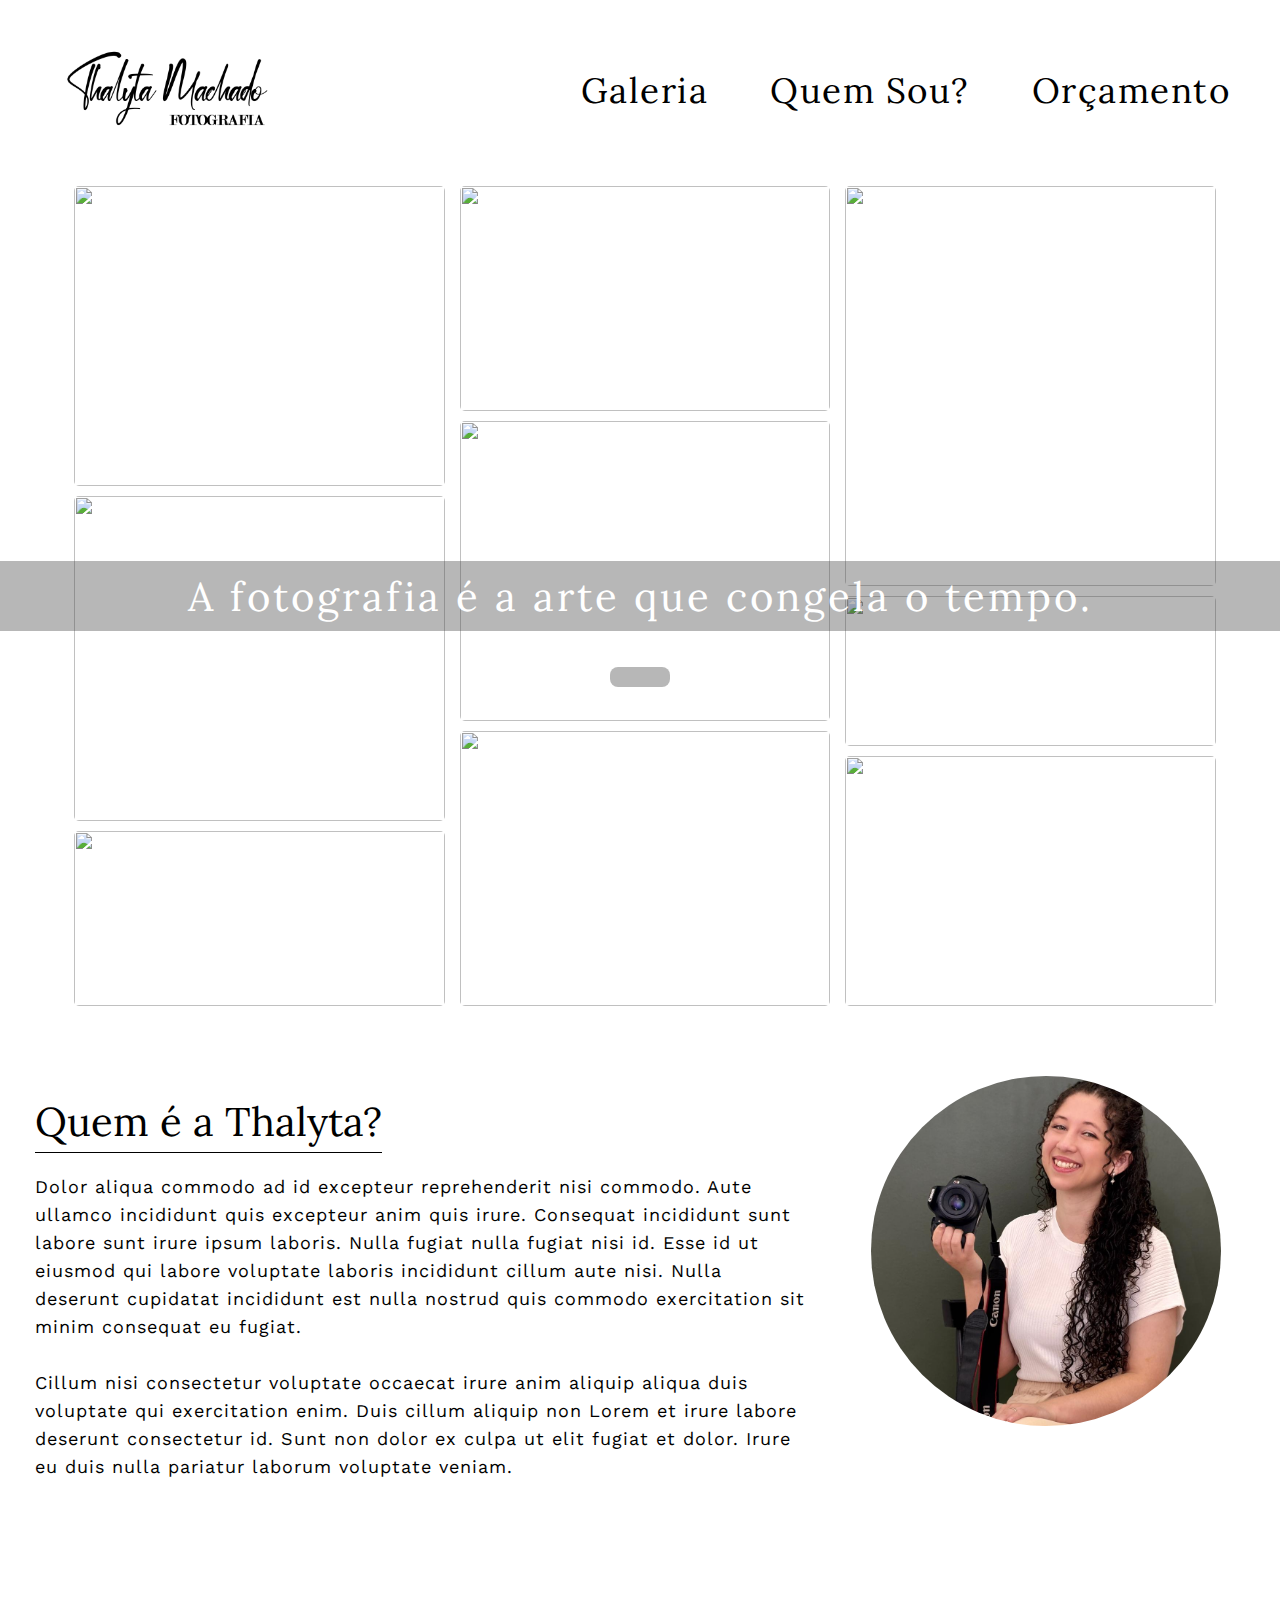
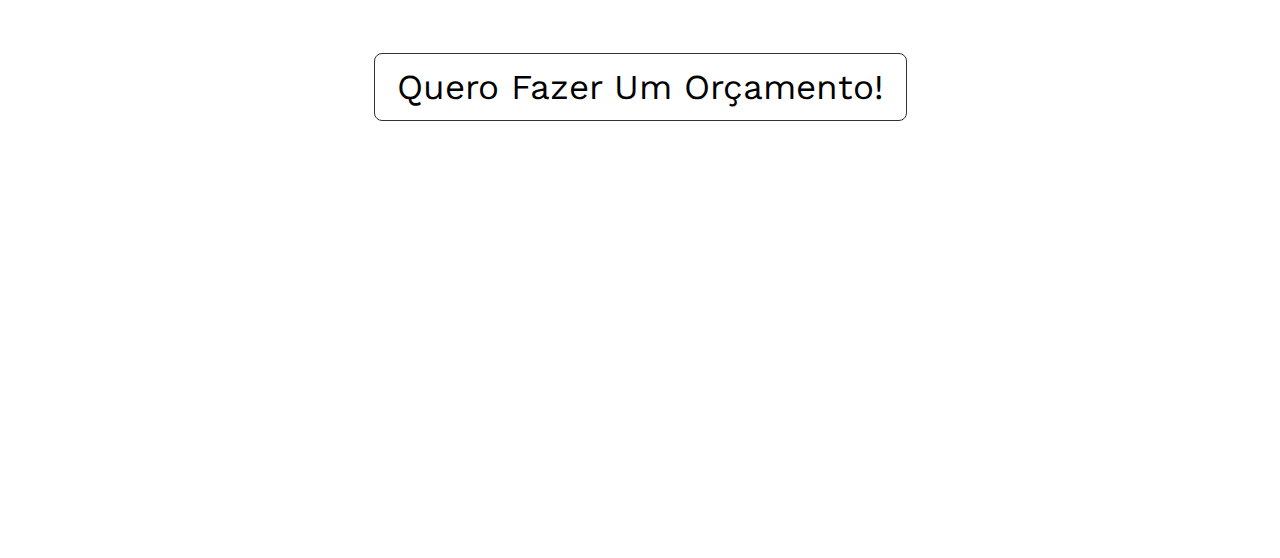
==== commit 13bc3937: "refactor: improve carousel functionality and performance" ====
--- a/index.html
+++ b/index.html
@@ -14,16 +14,17 @@
         rel="stylesheet">
 
     <!-- jQuery -->
-    <script src="https://code.jquery.com/jquery-3.7.1.min.js" integrity="sha256-/JqT3SQfawRcv/BIHPThkBvs0OEvtFFmqPF/lYI/Cxo=" crossorigin="anonymous"></script>
+    <script src="https://code.jquery.com/jquery-3.7.1.min.js"
+        integrity="sha256-/JqT3SQfawRcv/BIHPThkBvs0OEvtFFmqPF/lYI/Cxo=" crossorigin="anonymous"></script>
 
     <!-- FontAwesome -->
     <script src="https://kit.fontawesome.com/c092b4e18e.js" crossorigin="anonymous"></script>
 
     <!-- PhotoSwipe -->
-    <link rel="stylesheet" href="/public/css/photoswipe/photoswipe.css" />
+    <link rel="stylesheet" href="public/css/photoswipe/photoswipe.css" />
 
     <!-- CSS -->
-    <link rel="stylesheet" href="/public/css/home.css">
+    <link rel="stylesheet" href="public/css/home.css">
 
     <!-- Title -->
     <title>Thalyta Fotografia</title>
@@ -37,7 +38,7 @@
 
             <div class="logo">
                 <a href="#">
-                    <img src="/public/assets/logo.png" alt="Thalyta Fotografia Araucária"
+                    <img src="public/assets/logo.png" alt="Thalyta Fotografia Araucária"
                         title="Thalyta Fotografia Araucária" />
                 </a>
             </div>
@@ -82,71 +83,88 @@
                     <div class="carousel">
 
 
-
                         <div class="pswp-gallery" id="gallery--getting-started">
 
                             <div class="gall-car-wrp-column">
 
-                                <a href="#" data-pswp-src="/public/assets/gallery/festa-aniversario/photo1.webp"
-                                    data-pswp-width="2000" data-pswp-height="1300" target="_blank"
-                                    style="height: 300px;">
-                                    <img src="/public/assets/gallery/festa-aniversario/photo1.webp" alt="" loading="lazy" />
-                                </a>
-
-                                <a href="#" data-pswp-src="/public/assets/gallery/festa-aniversario/photo2.webp"
+                                <a href="#"
+                                    data-pswp-src="https://res.cloudinary.com/di0cm0xep/image/upload/v1738610372/s2tsx4zydkqhlpw9xddx.webp"
+                                    data-pswp-width="2000" data-pswp-height="1300" target="_blank"
+                                    style="height: 300px;">
+                                    <img src="https://res.cloudinary.com/di0cm0xep/image/upload/v1738610372/s2tsx4zydkqhlpw9xddx.webp"
+                                        alt="" loading="lazy" />
+                                </a>
+
+                                <a href="#"
+                                    data-pswp-src="https://res.cloudinary.com/di0cm0xep/image/upload/v1738610372/epaz3tstuqz5einhpzov.webp"
                                     data-pswp-width="2000" data-pswp-height="1300" target="_blank"
                                     style="height: 325px;">
-                                    <img src="/public/assets/gallery/festa-aniversario/photo2.webp" alt="" loading="lazy" />
-                                </a>
-
-                                <a href="#" data-pswp-src="/public/assets/gallery/festa-aniversario/photo3.webp"
+                                    <img src="https://res.cloudinary.com/di0cm0xep/image/upload/v1738610372/epaz3tstuqz5einhpzov.webp"
+                                        alt="" loading="lazy" />
+                                </a>
+
+                                <a href="#"
+                                    data-pswp-src="https://res.cloudinary.com/di0cm0xep/image/upload/v1738610373/isuz2krdo2akftpjmgrh.webp"
                                     data-pswp-width="2000" data-pswp-height="1300" target="_blank"
                                     style="height: 175px;">
-                                    <img src="/public/assets/gallery/festa-aniversario/photo3.webp" alt="" loading="lazy" />
-                                </a>
-
-                            </div> <!-- Gallery Carousel Wrapper Column -->
-
-                            <div class="gall-car-wrp-column">
-
-                                <a href="#" data-pswp-src="/public/assets/gallery/festa-aniversario/photo4.webp"
+                                    <img src="https://res.cloudinary.com/di0cm0xep/image/upload/v1738610373/isuz2krdo2akftpjmgrh.webp"
+                                        alt="" loading="lazy" />
+                                </a>
+
+                            </div> <!-- Gallery Carousel Wrapper Column -->
+
+                            <div class="gall-car-wrp-column">
+
+                                <a href="#"
+                                    data-pswp-src="https://res.cloudinary.com/di0cm0xep/image/upload/v1738610374/rm97nmkv8nprad64wszl.webp"
                                     data-pswp-width="2000" data-pswp-height="1300" target="_blank"
                                     style="height: 225px;">
-                                    <img src="/public/assets/gallery/festa-aniversario/photo4.webp" alt="" loading="lazy" />
-                                </a>
-
-                                <a href="#" data-pswp-src="/public/assets/gallery/festa-aniversario/photo5.webp"
-                                    data-pswp-width="2000" data-pswp-height="1300" target="_blank"
-                                    style="height: 300px;">
-                                    <img src="/public/assets/gallery/festa-aniversario/photo5.webp" alt="" loading="lazy" />
-                                </a>
-
-                                <a href="#" data-pswp-src="/public/assets/gallery/festa-aniversario/photo6.webp"
+                                    <img src="https://res.cloudinary.com/di0cm0xep/image/upload/v1738610374/rm97nmkv8nprad64wszl.webp"
+                                        alt="" loading="lazy" />
+                                </a>
+
+                                <a href="#"
+                                    data-pswp-src="https://res.cloudinary.com/di0cm0xep/image/upload/v1738610373/nlfrluaebjmazaxvg5yx.webp"
+                                    data-pswp-width="2000" data-pswp-height="1300" target="_blank"
+                                    style="height: 300px;">
+                                    <img src="https://res.cloudinary.com/di0cm0xep/image/upload/v1738610373/nlfrluaebjmazaxvg5yx.webp"
+                                        alt="" loading="lazy" />
+                                </a>
+
+                                <a href="#"
+                                    data-pswp-src="https://res.cloudinary.com/di0cm0xep/image/upload/v1738610373/w2mperciisqve5t627en.webp"
                                     data-pswp-width="2000" data-pswp-height="1300" target="_blank"
                                     style="height: 275px;">
-                                    <img src="/public/assets/gallery/festa-aniversario/photo6.webp" alt="" loading="lazy" />
-                                </a>
-
-                            </div> <!-- Gallery Carousel Wrapper Column -->
-
-                            <div class="gall-car-wrp-column">
-
-                                <a href="#" data-pswp-src="/public/assets/gallery/festa-aniversario/photo7.webp"
+                                    <img src="https://res.cloudinary.com/di0cm0xep/image/upload/v1738610373/w2mperciisqve5t627en.webp"
+                                        alt="" loading="lazy" />
+                                </a>
+
+                            </div> <!-- Gallery Carousel Wrapper Column -->
+
+                            <div class="gall-car-wrp-column">
+
+                                <a href="#"
+                                    data-pswp-src="https://res.cloudinary.com/di0cm0xep/image/upload/v1738610373/tomseqa5focm0ufpfcwf.webp"
                                     data-pswp-width="2000" data-pswp-height="1300" target="_blank"
                                     style="height: 400px;">
-                                    <img src="/public/assets/gallery/festa-aniversario/photo7.webp" alt="" loading="lazy" />
-                                </a>
-
-                                <a href="#" data-pswp-src="/public/assets/gallery/festa-aniversario/photo8.webp"
+                                    <img src="https://res.cloudinary.com/di0cm0xep/image/upload/v1738610373/tomseqa5focm0ufpfcwf.webp"
+                                        alt="" loading="lazy" />
+                                </a>
+
+                                <a href="#"
+                                    data-pswp-src="https://res.cloudinary.com/di0cm0xep/image/upload/v1738610373/vpcyyqjwben9eofmdszb.webp"
                                     data-pswp-width="1000" data-pswp-height="1500" target="_blank"
                                     style="height: 150px;">
-                                    <img src="/public/assets/gallery/festa-aniversario/photo8.webp" alt="" loading="lazy" />
-                                </a>
-
-                                <a href="#" data-pswp-src="/public/assets/gallery/festa-aniversario/photo9.webp"
+                                    <img src="https://res.cloudinary.com/di0cm0xep/image/upload/v1738610373/vpcyyqjwben9eofmdszb.webp"
+                                        alt="" loading="lazy" />
+                                </a>
+
+                                <a href="#"
+                                    data-pswp-src="https://res.cloudinary.com/di0cm0xep/image/upload/v1738610373/wmdugjeo9vlxf8nxit9k.webp"
                                     data-pswp-width="2000" data-pswp-height="1500" target="_blank"
                                     style="height: 250px;">
-                                    <img src="/public/assets/gallery/festa-aniversario/photo9.webp" alt="" loading="lazy" />
+                                    <img src="https://res.cloudinary.com/di0cm0xep/image/upload/v1738610373/wmdugjeo9vlxf8nxit9k.webp"
+                                        alt="" loading="lazy" />
                                 </a>
 
                             </div> <!-- Gallery Carousel Wrapper Column -->
@@ -154,70 +172,71 @@
                         </div> <!-- Gallery 1 -->
 
 
+
                         <div class="pswp-gallery">
 
                             <div class="gall-car-wrp-column">
 
-                                <a href="#" data-pswp-src="/public/assets/gallery/eventos/photo1.webp"
+                                <a href="#" data-pswp-src="https://res.cloudinary.com/di0cm0xep/image/upload/v1738610883/photo1_h7zprp.webp"
                                     data-pswp-width="2000" data-pswp-height="1300" target="_blank"
                                     style="height: 175px;">
-                                    <img src="/public/assets/gallery/eventos/photo1.webp" alt="" loading="lazy" />
-                                </a>
-
-                                <a href="#" data-pswp-src="/public/assets/gallery/eventos/photo2.webp"
+                                    <img src="https://res.cloudinary.com/di0cm0xep/image/upload/v1738610883/photo1_h7zprp.webp" alt="" loading="lazy" />
+                                </a>
+
+                                <a href="#" data-pswp-src="https://res.cloudinary.com/di0cm0xep/image/upload/v1738610884/photo2_vh2buv.webp"
                                     data-pswp-width="2000" data-pswp-height="1300" target="_blank"
                                     style="height: 325px;">
-                                    <img src="/public/assets/gallery/eventos/photo2.webp" alt="" loading="lazy" />
-                                </a>
-
-                                <a href="#" data-pswp-src="/public/assets/gallery/eventos/photo3.webp"
-                                    data-pswp-width="2000" data-pswp-height="1300" target="_blank"
-                                    style="height: 300px;">
-                                    <img src="/public/assets/gallery/eventos/photo3.webp" alt="" loading="lazy" />
-                                </a>
-
-                            </div> <!-- Gallery Carousel Wrapper Column -->
-
-                            <div class="gall-car-wrp-column">
-
-                                <a href="#" data-pswp-src="/public/assets/gallery/eventos/photo4.webp"
+                                    <img src="https://res.cloudinary.com/di0cm0xep/image/upload/v1738610884/photo2_vh2buv.webp" alt="" loading="lazy" />
+                                </a>
+
+                                <a href="#" data-pswp-src="https://res.cloudinary.com/di0cm0xep/image/upload/v1738610884/photo3_skefsa.webp"
+                                    data-pswp-width="2000" data-pswp-height="1300" target="_blank"
+                                    style="height: 300px;">
+                                    <img src="https://res.cloudinary.com/di0cm0xep/image/upload/v1738610884/photo3_skefsa.webp" alt="" loading="lazy" />
+                                </a>
+
+                            </div> <!-- Gallery Carousel Wrapper Column -->
+
+                            <div class="gall-car-wrp-column">
+
+                                <a href="#" data-pswp-src="https://res.cloudinary.com/di0cm0xep/image/upload/v1738610885/photo4_b75yqc.webp"
                                     data-pswp-width="2000" data-pswp-height="1300" target="_blank"
                                     style="height: 225px;">
-                                    <img src="/public/assets/gallery/eventos/photo4.webp" alt="" loading="lazy" />
-                                </a>
-
-                                <a href="#" data-pswp-src="/public/assets/gallery/eventos/photo5.webp"
+                                    <img src="https://res.cloudinary.com/di0cm0xep/image/upload/v1738610885/photo4_b75yqc.webp" alt="" loading="lazy" />
+                                </a>
+
+                                <a href="#" data-pswp-src="https://res.cloudinary.com/di0cm0xep/image/upload/v1738610885/photo5_xhdlps.webp"
                                     data-pswp-width="2000" data-pswp-height="1300" target="_blank"
                                     style="height: 275px;">
-                                    <img src="/public/assets/gallery/eventos/photo5.webp" alt="" loading="lazy" />
-                                </a>
-
-                                <a href="#" data-pswp-src="/public/assets/gallery/eventos/photo6.webp"
-                                    data-pswp-width="2000" data-pswp-height="1300" target="_blank"
-                                    style="height: 300px;">
-                                    <img src="/public/assets/gallery/eventos/photo6.webp" alt="" loading="lazy" />
-                                </a>
-
-                            </div> <!-- Gallery Carousel Wrapper Column -->
-
-                            <div class="gall-car-wrp-column">
-
-                                <a href="#" data-pswp-src="/public/assets/gallery/eventos/photo7.webp"
+                                    <img src="https://res.cloudinary.com/di0cm0xep/image/upload/v1738610885/photo5_xhdlps.webp" alt="" loading="lazy" />
+                                </a>
+
+                                <a href="#" data-pswp-src="https://res.cloudinary.com/di0cm0xep/image/upload/v1738610885/photo6_m0yisn.webp"
+                                    data-pswp-width="2000" data-pswp-height="1300" target="_blank"
+                                    style="height: 300px;">
+                                    <img src="https://res.cloudinary.com/di0cm0xep/image/upload/v1738610885/photo6_m0yisn.webp" alt="" loading="lazy" />
+                                </a>
+
+                            </div> <!-- Gallery Carousel Wrapper Column -->
+
+                            <div class="gall-car-wrp-column">
+
+                                <a href="#" data-pswp-src="https://res.cloudinary.com/di0cm0xep/image/upload/v1738610886/photo7_cdjrsq.webp"
                                     data-pswp-width="2000" data-pswp-height="1300" target="_blank"
                                     style="height: 250px;">
-                                    <img src="/public/assets/gallery/eventos/photo7.webp" alt="" loading="lazy" />
-                                </a>
-
-                                <a href="#" data-pswp-src="/public/assets/gallery/eventos/photo8.webp"
+                                    <img src="https://res.cloudinary.com/di0cm0xep/image/upload/v1738610886/photo7_cdjrsq.webp" alt="" loading="lazy" />
+                                </a>
+
+                                <a href="#" data-pswp-src="https://res.cloudinary.com/di0cm0xep/image/upload/v1738610887/photo8_s3fp5z.webp"
                                     data-pswp-width="1000" data-pswp-height="1500" target="_blank"
                                     style="height: 400px;">
-                                    <img src="/public/assets/gallery/eventos/photo8.webp" alt="" loading="lazy" />
-                                </a>
-
-                                <a href="#" data-pswp-src="/public/assets/gallery/eventos/photo9.webp"
+                                    <img src="https://res.cloudinary.com/di0cm0xep/image/upload/v1738610887/photo8_s3fp5z.webp" alt="" loading="lazy" />
+                                </a>
+
+                                <a href="#" data-pswp-src="https://res.cloudinary.com/di0cm0xep/image/upload/v1738610888/photo9_beaegu.webp"
                                     data-pswp-width="2000" data-pswp-height="1500" target="_blank"
                                     style="height: 150px;">
-                                    <img src="/public/assets/gallery/eventos/photo9.webp" alt="" loading="lazy" />
+                                    <img src="https://res.cloudinary.com/di0cm0xep/image/upload/v1738610888/photo9_beaegu.webp" alt="" loading="lazy" />
                                 </a>
 
                             </div> <!-- Gallery Carousel Wrapper Column -->
@@ -225,70 +244,71 @@
                         </div> <!-- Gallery 2 -->
 
 
+
                         <div class="pswp-gallery">
 
                             <div class="gall-car-wrp-column">
 
-                                <a href="#" data-pswp-src="/public/assets/gallery/cha-revelacao/photo1.webp"
+                                <a href="#" data-pswp-src="https://res.cloudinary.com/di0cm0xep/image/upload/v1738611011/photo1_ppg9ys.webp"
                                     data-pswp-width="2000" data-pswp-height="1300" target="_blank"
                                     style="height: 325px;">
-                                    <img src="/public/assets/gallery/cha-revelacao/photo1.webp" alt="" loading="lazy" />
-                                </a>
-
-                                <a href="#" data-pswp-src="/public/assets/gallery/cha-revelacao/photo2.webp"
-                                    data-pswp-width="2000" data-pswp-height="1300" target="_blank"
-                                    style="height: 300px;">
-                                    <img src="/public/assets/gallery/cha-revelacao/photo2.webp" alt="" loading="lazy" />
-                                </a>
-
-                                <a href="#" data-pswp-src="/public/assets/gallery/cha-revelacao/photo3.webp"
+                                    <img src="https://res.cloudinary.com/di0cm0xep/image/upload/v1738611011/photo1_ppg9ys.webp" alt="" loading="lazy" />
+                                </a>
+
+                                <a href="#" data-pswp-src="https://res.cloudinary.com/di0cm0xep/image/upload/v1738611012/photo2_w5jcfe.webp"
+                                    data-pswp-width="2000" data-pswp-height="1300" target="_blank"
+                                    style="height: 300px;">
+                                    <img src="https://res.cloudinary.com/di0cm0xep/image/upload/v1738611012/photo2_w5jcfe.webp" alt="" loading="lazy" />
+                                </a>
+
+                                <a href="#" data-pswp-src="https://res.cloudinary.com/di0cm0xep/image/upload/v1738611012/photo3_ynjk4d.webp"
                                     data-pswp-width="2000" data-pswp-height="1300" target="_blank"
                                     style="height: 175px;">
-                                    <img src="/public/assets/gallery/cha-revelacao/photo3.webp" alt="" loading="lazy" />
-                                </a>
-
-                            </div> <!-- Gallery Carousel Wrapper Column -->
-
-                            <div class="gall-car-wrp-column">
-
-                                <a href="#" data-pswp-src="/public/assets/gallery/cha-revelacao/photo4.webp"
-                                    data-pswp-width="2000" data-pswp-height="1300" target="_blank"
-                                    style="height: 300px;">
-                                    <img src="/public/assets/gallery/cha-revelacao/photo4.webp" alt="" loading="lazy" />
-                                </a>
-
-                                <a href="#" data-pswp-src="/public/assets/gallery/cha-revelacao/photo5.webp"
+                                    <img src="https://res.cloudinary.com/di0cm0xep/image/upload/v1738611012/photo3_ynjk4d.webp" alt="" loading="lazy" />
+                                </a>
+
+                            </div> <!-- Gallery Carousel Wrapper Column -->
+
+                            <div class="gall-car-wrp-column">
+
+                                <a href="#" data-pswp-src="https://res.cloudinary.com/di0cm0xep/image/upload/v1738611015/photo4_ctchas.webp"
+                                    data-pswp-width="2000" data-pswp-height="1300" target="_blank"
+                                    style="height: 300px;">
+                                    <img src="https://res.cloudinary.com/di0cm0xep/image/upload/v1738611015/photo4_ctchas.webp" alt="" loading="lazy" />
+                                </a>
+
+                                <a href="#" data-pswp-src="https://res.cloudinary.com/di0cm0xep/image/upload/v1738611015/photo5_jmpak7.webp"
                                     data-pswp-width="2000" data-pswp-height="1300" target="_blank"
                                     style="height: 275px;">
-                                    <img src="/public/assets/gallery/cha-revelacao/photo5.webp" alt="" loading="lazy" />
-                                </a>
-
-                                <a href="#" data-pswp-src="/public/assets/gallery/cha-revelacao/photo6.webp"
+                                    <img src="https://res.cloudinary.com/di0cm0xep/image/upload/v1738611015/photo5_jmpak7.webp" alt="" loading="lazy" />
+                                </a>
+
+                                <a href="#" data-pswp-src="https://res.cloudinary.com/di0cm0xep/image/upload/v1738611018/photo6_wlkxep.webp"
                                     data-pswp-width="2000" data-pswp-height="1300" target="_blank"
                                     style="height: 225px;">
-                                    <img src="/public/assets/gallery/cha-revelacao/photo6.webp" alt="" loading="lazy" />
-                                </a>
-
-                            </div> <!-- Gallery Carousel Wrapper Column -->
-
-                            <div class="gall-car-wrp-column">
-
-                                <a href="#" data-pswp-src="/public/assets/gallery/cha-revelacao/photo7.webp"
+                                    <img src="https://res.cloudinary.com/di0cm0xep/image/upload/v1738611018/photo6_wlkxep.webp" alt="" loading="lazy" />
+                                </a>
+
+                            </div> <!-- Gallery Carousel Wrapper Column -->
+
+                            <div class="gall-car-wrp-column">
+
+                                <a href="#" data-pswp-src="https://res.cloudinary.com/di0cm0xep/image/upload/v1738611016/photo7_f2bk9y.webp"
                                     data-pswp-width="2000" data-pswp-height="1300" target="_blank"
                                     style="height: 250px;">
-                                    <img src="/public/assets/gallery/cha-revelacao/photo7.webp" alt="" loading="lazy" />
-                                </a>
-
-                                <a href="#" data-pswp-src="/public/assets/gallery/cha-revelacao/photo8.webp"
+                                    <img src="https://res.cloudinary.com/di0cm0xep/image/upload/v1738611016/photo7_f2bk9y.webp" alt="" loading="lazy" />
+                                </a>
+
+                                <a href="#" data-pswp-src="https://res.cloudinary.com/di0cm0xep/image/upload/v1738611013/photo8_hapib3.webp"
                                     data-pswp-width="1000" data-pswp-height="1500" target="_blank"
                                     style="height: 400px;">
-                                    <img src="/public/assets/gallery/cha-revelacao/photo8.webp" alt="" loading="lazy" />
-                                </a>
-
-                                <a href="#" data-pswp-src="/public/assets/gallery/cha-revelacao/photo9.webp"
+                                    <img src="https://res.cloudinary.com/di0cm0xep/image/upload/v1738611013/photo8_hapib3.webp" alt="" loading="lazy" />
+                                </a>
+
+                                <a href="#" data-pswp-src="https://res.cloudinary.com/di0cm0xep/image/upload/v1738611019/photo9_ngef40.webp"
                                     data-pswp-width="2000" data-pswp-height="1500" target="_blank"
                                     style="height: 150px;">
-                                    <img src="/public/assets/gallery/cha-revelacao/photo9.webp" alt="" loading="lazy" />
+                                    <img src="https://res.cloudinary.com/di0cm0xep/image/upload/v1738611019/photo9_ngef40.webp" alt="" loading="lazy" />
                                 </a>
 
                             </div> <!-- Gallery Carousel Wrapper Column -->
@@ -296,70 +316,71 @@
                         </div> <!-- Gallery 3 -->
 
 
+
                         <div class="pswp-gallery">
 
                             <div class="gall-car-wrp-column">
 
-                                <a href="#" data-pswp-src="/public/assets/gallery/ensaio-natal/photo1.webp"
-                                    data-pswp-width="2000" data-pswp-height="1300" target="_blank"
-                                    style="height: 300px;">
-                                    <img src="/public/assets/gallery/ensaio-natal/photo1.webp" alt="" loading="lazy" />
-                                </a>
-
-                                <a href="#" data-pswp-src="/public/assets/gallery/ensaio-natal/photo2.webp"
+                                <a href="#" data-pswp-src="https://res.cloudinary.com/di0cm0xep/image/upload/v1738611515/photo1_y7g8ha.webp"
+                                    data-pswp-width="2000" data-pswp-height="1300" target="_blank"
+                                    style="height: 300px;">
+                                    <img src="https://res.cloudinary.com/di0cm0xep/image/upload/v1738611515/photo1_y7g8ha.webp" alt="" loading="lazy" />
+                                </a>
+
+                                <a href="#" data-pswp-src="https://res.cloudinary.com/di0cm0xep/image/upload/v1738611515/photo2_pr3leg.webp"
                                     data-pswp-width="2000" data-pswp-height="1300" target="_blank"
                                     style="height: 175px;">
-                                    <img src="/public/assets/gallery/ensaio-natal/photo2.webp" alt="" loading="lazy" />
-                                </a>
-
-                                <a href="#" data-pswp-src="/public/assets/gallery/ensaio-natal/photo3.webp"
+                                    <img src="https://res.cloudinary.com/di0cm0xep/image/upload/v1738611515/photo2_pr3leg.webp" alt="" loading="lazy" />
+                                </a>
+
+                                <a href="#" data-pswp-src="https://res.cloudinary.com/di0cm0xep/image/upload/v1738611516/photo3_unuomk.webp"
                                     data-pswp-width="2000" data-pswp-height="1300" target="_blank"
                                     style="height: 325px;">
-                                    <img src="/public/assets/gallery/ensaio-natal/photo3.webp" alt="" loading="lazy" />
-                                </a>
-
-                            </div> <!-- Gallery Carousel Wrapper Column -->
-
-                            <div class="gall-car-wrp-column">
-
-                                <a href="#" data-pswp-src="/public/assets/gallery/ensaio-natal/photo4.webp"
+                                    <img src="https://res.cloudinary.com/di0cm0xep/image/upload/v1738611516/photo3_unuomk.webp" alt="" loading="lazy" />
+                                </a>
+
+                            </div> <!-- Gallery Carousel Wrapper Column -->
+
+                            <div class="gall-car-wrp-column">
+
+                                <a href="#" data-pswp-src="https://res.cloudinary.com/di0cm0xep/image/upload/v1738611522/photo4_iwwtrw.webp"
                                     data-pswp-width="2000" data-pswp-height="1300" target="_blank"
                                     style="height: 275px;">
-                                    <img src="/public/assets/gallery/ensaio-natal/photo4.webp" alt="" loading="lazy" />
-                                </a>
-
-                                <a href="#" data-pswp-src="/public/assets/gallery/ensaio-natal/photo5.webp"
-                                    data-pswp-width="2000" data-pswp-height="1300" target="_blank"
-                                    style="height: 300px;">
-                                    <img src="/public/assets/gallery/ensaio-natal/photo5.webp" alt="" loading="lazy" />
-                                </a>
-
-                                <a href="#" data-pswp-src="/public/assets/gallery/ensaio-natal/photo6.webp"
+                                    <img src="https://res.cloudinary.com/di0cm0xep/image/upload/v1738611522/photo4_iwwtrw.webp" alt="" loading="lazy" />
+                                </a>
+
+                                <a href="#" data-pswp-src="https://res.cloudinary.com/di0cm0xep/image/upload/v1738611523/photo5_fm9djq.webp"
+                                    data-pswp-width="2000" data-pswp-height="1300" target="_blank"
+                                    style="height: 300px;">
+                                    <img src="https://res.cloudinary.com/di0cm0xep/image/upload/v1738611523/photo5_fm9djq.webp" alt="" loading="lazy" />
+                                </a>
+
+                                <a href="#" data-pswp-src="https://res.cloudinary.com/di0cm0xep/image/upload/v1738611517/photo6_tumrlx.webp"
                                     data-pswp-width="2000" data-pswp-height="1300" target="_blank"
                                     style="height: 225px;">
-                                    <img src="/public/assets/gallery/ensaio-natal/photo6.webp" alt="" loading="lazy" />
-                                </a>
-
-                            </div> <!-- Gallery Carousel Wrapper Column -->
-
-                            <div class="gall-car-wrp-column">
-
-                                <a href="#" data-pswp-src="/public/assets/gallery/ensaio-natal/photo7.webp"
+                                    <img src="https://res.cloudinary.com/di0cm0xep/image/upload/v1738611517/photo6_tumrlx.webp" alt="" loading="lazy" />
+                                </a>
+
+                            </div> <!-- Gallery Carousel Wrapper Column -->
+
+                            <div class="gall-car-wrp-column">
+
+                                <a href="#" data-pswp-src="https://res.cloudinary.com/di0cm0xep/image/upload/v1738611518/photo7_w1xitd.webp"
                                     data-pswp-width="2000" data-pswp-height="1300" target="_blank"
                                     style="height: 250px;">
-                                    <img src="/public/assets/gallery/ensaio-natal/photo7.webp" alt="" loading="lazy" />
-                                </a>
-
-                                <a href="#" data-pswp-src="/public/assets/gallery/ensaio-natal/photo8.webp"
+                                    <img src="https://res.cloudinary.com/di0cm0xep/image/upload/v1738611518/photo7_w1xitd.webp" alt="" loading="lazy" />
+                                </a>
+
+                                <a href="#" data-pswp-src="https://res.cloudinary.com/di0cm0xep/image/upload/v1738611521/photo8_ujjy1a.webp"
                                     data-pswp-width="1000" data-pswp-height="1500" target="_blank"
                                     style="height: 150px;">
-                                    <img src="/public/assets/gallery/ensaio-natal/photo8.webp" alt="" loading="lazy" />
-                                </a>
-
-                                <a href="#" data-pswp-src="/public/assets/gallery/ensaio-natal/photo9.webp"
+                                    <img src="https://res.cloudinary.com/di0cm0xep/image/upload/v1738611521/photo8_ujjy1a.webp" alt="" loading="lazy" />
+                                </a>
+
+                                <a href="#" data-pswp-src="https://res.cloudinary.com/di0cm0xep/image/upload/v1738611519/photo9_zrr8sm.webp"
                                     data-pswp-width="2000" data-pswp-height="1500" target="_blank"
                                     style="height: 400px;">
-                                    <img src="/public/assets/gallery/ensaio-natal/photo9.webp" alt="" loading="lazy" />
+                                    <img src="https://res.cloudinary.com/di0cm0xep/image/upload/v1738611519/photo9_zrr8sm.webp" alt="" loading="lazy" />
                                 </a>
 
                             </div> <!-- Gallery Carousel Wrapper Column -->
@@ -367,76 +388,85 @@
                         </div> <!-- Gallery 4 -->
 
 
+
                         <div class="pswp-gallery">
 
                             <div class="gall-car-wrp-column">
 
-                                <a href="#" data-pswp-src="/public/assets/gallery/casamento-civil/photo1.webp"
+                                <a href="#" data-pswp-src="https://res.cloudinary.com/di0cm0xep/image/upload/v1738611657/photo1_ttaqei.webp"
                                     data-pswp-width="2000" data-pswp-height="1300" target="_blank"
                                     style="height: 325px;">
-                                    <img src="/public/assets/gallery/casamento-civil/photo1.webp" alt="" loading="lazy" />
-                                </a>
-
-                                <a href="#" data-pswp-src="/public/assets/gallery/casamento-civil/photo2.webp"
-                                    data-pswp-width="2000" data-pswp-height="1300" target="_blank"
-                                    style="height: 300px;">
-                                    <img src="/public/assets/gallery/casamento-civil/photo2.webp" alt="" loading="lazy" />
-                                </a>
-
-                                <a href="#" data-pswp-src="/public/assets/gallery/casamento-civil/photo3.webp"
+                                    <img src="https://res.cloudinary.com/di0cm0xep/image/upload/v1738611657/photo1_ttaqei.webp" alt=""
+                                        loading="lazy" />
+                                </a>
+
+                                <a href="#" data-pswp-src="https://res.cloudinary.com/di0cm0xep/image/upload/v1738611658/photo2_btrn8b.webp"
+                                    data-pswp-width="2000" data-pswp-height="1300" target="_blank"
+                                    style="height: 300px;">
+                                    <img src="https://res.cloudinary.com/di0cm0xep/image/upload/v1738611658/photo2_btrn8b.webp" alt=""
+                                        loading="lazy" />
+                                </a>
+
+                                <a href="#" data-pswp-src="https://res.cloudinary.com/di0cm0xep/image/upload/v1738611660/photo3_kelkyp.webp"
                                     data-pswp-width="2000" data-pswp-height="1300" target="_blank"
                                     style="height: 175px;">
-                                    <img src="/public/assets/gallery/casamento-civil/photo3.webp" alt="" loading="lazy" />
-                                </a>
-
-                            </div> <!-- Gallery Carousel Wrapper Column -->
-
-                            <div class="gall-car-wrp-column">
-
-                                <a href="#" data-pswp-src="/public/assets/gallery/casamento-civil/photo4.webp"
-                                    data-pswp-width="2000" data-pswp-height="1300" target="_blank"
-                                    style="height: 300px;">
-                                    <img src="/public/assets/gallery/casamento-civil/photo4.webp" alt="" loading="lazy" />
-                                </a>
-
-                                <a href="#" data-pswp-src="/public/assets/gallery/casamento-civil/photo5.webp"
+                                    <img src="https://res.cloudinary.com/di0cm0xep/image/upload/v1738611660/photo3_kelkyp.webp" alt=""
+                                        loading="lazy" />
+                                </a>
+
+                            </div> <!-- Gallery Carousel Wrapper Column -->
+
+                            <div class="gall-car-wrp-column">
+
+                                <a href="#" data-pswp-src="https://res.cloudinary.com/di0cm0xep/image/upload/v1738611661/photo4_hss02a.webp"
+                                    data-pswp-width="2000" data-pswp-height="1300" target="_blank"
+                                    style="height: 300px;">
+                                    <img src="https://res.cloudinary.com/di0cm0xep/image/upload/v1738611661/photo4_hss02a.webp" alt=""
+                                        loading="lazy" />
+                                </a>
+
+                                <a href="#" data-pswp-src="https://res.cloudinary.com/di0cm0xep/image/upload/v1738611663/photo5_hf4g6p.webp"
                                     data-pswp-width="2000" data-pswp-height="1300" target="_blank"
                                     style="height: 225px;">
-                                    <img src="/public/assets/gallery/casamento-civil/photo5.webp" alt="" loading="lazy" />
-                                </a>
-
-                                <a href="#" data-pswp-src="/public/assets/gallery/casamento-civil/photo6.webp"
+                                    <img src="https://res.cloudinary.com/di0cm0xep/image/upload/v1738611663/photo5_hf4g6p.webp" alt=""
+                                        loading="lazy" />
+                                </a>
+
+                                <a href="#" data-pswp-src="https://res.cloudinary.com/di0cm0xep/image/upload/v1738611664/photo6_q28ror.webp"
                                     data-pswp-width="2000" data-pswp-height="1300" target="_blank"
                                     style="height: 275px;">
-                                    <img src="/public/assets/gallery/casamento-civil/photo6.webp" alt="" loading="lazy" />
-                                </a>
-
-                            </div> <!-- Gallery Carousel Wrapper Column -->
-
-                            <div class="gall-car-wrp-column">
-
-                                <a href="#" data-pswp-src="/public/assets/gallery/casamento-civil/photo7.webp"
+                                    <img src="https://res.cloudinary.com/di0cm0xep/image/upload/v1738611664/photo6_q28ror.webp" alt=""
+                                        loading="lazy" />
+                                </a>
+
+                            </div> <!-- Gallery Carousel Wrapper Column -->
+
+                            <div class="gall-car-wrp-column">
+
+                                <a href="#" data-pswp-src="https://res.cloudinary.com/di0cm0xep/image/upload/v1738611665/photo7_vxtwyi.webp"
                                     data-pswp-width="2000" data-pswp-height="1300" target="_blank"
                                     style="height: 150px;">
-                                    <img src="/public/assets/gallery/casamento-civil/photo7.webp" alt="" loading="lazy" />
-                                </a>
-
-                                <a href="#" data-pswp-src="/public/assets/gallery/casamento-civil/photo8.webp"
+                                    <img src="https://res.cloudinary.com/di0cm0xep/image/upload/v1738611665/photo7_vxtwyi.webp" alt=""
+                                        loading="lazy" />
+                                </a>
+
+                                <a href="#" data-pswp-src="https://res.cloudinary.com/di0cm0xep/image/upload/v1738611667/photo8_dewlgg.webp"
                                     data-pswp-width="1000" data-pswp-height="1500" target="_blank"
                                     style="height: 250px;">
-                                    <img src="/public/assets/gallery/casamento-civil/photo8.webp" alt="" loading="lazy" />
-                                </a>
-
-                                <a href="#" data-pswp-src="/public/assets/gallery/casamento-civil/photo9.webp"
+                                    <img src="https://res.cloudinary.com/di0cm0xep/image/upload/v1738611667/photo8_dewlgg.webp" alt=""
+                                        loading="lazy" />
+                                </a>
+
+                                <a href="#" data-pswp-src="https://res.cloudinary.com/di0cm0xep/image/upload/v1738611668/photo9_ccmvgd.webp"
                                     data-pswp-width="2000" data-pswp-height="1500" target="_blank"
                                     style="height: 400px;">
-                                    <img src="/public/assets/gallery/casamento-civil/photo9.webp" alt="" loading="lazy" />
+                                    <img src="https://res.cloudinary.com/di0cm0xep/image/upload/v1738611668/photo9_ccmvgd.webp" alt=""
+                                        loading="lazy" />
                                 </a>
 
                             </div> <!-- Gallery Carousel Wrapper Column -->
 
                         </div> <!-- Gallery 5 -->
-
 
 
                     </div> <!-- Carousel -->
@@ -493,7 +523,7 @@
                 </div> <!-- About Me Text -->
 
                 <div class="about-me-image">
-                    <img src="/public/assets/about-me.jpeg" />
+                    <img src="public/assets/about-me.jpeg" />
                 </div> <!-- About Me Image -->
 
             </div> <!-- Container -->
@@ -574,15 +604,22 @@
     </footer> <!-- Footer -->
 
     <!----------------------------->
-    <!-- Scripts -->
+    <!---- Scripts ---->
+
+    <!-- Lenis -->
     <script src="https://cdn.jsdelivr.net/npm/@studio-freight/lenis"></script>
 
-    <script src="/public/js/photoswipe/photoswipe.esm.js" type="module"></script>
-    <script src="/public/js/photoswipe/photoswipe-lightbox.esm.js" type="module"></script>
-
-
-    <script src="/public/js/home.js"></script>
-
+    <!-- Photoswipe -->
+    <script src="public/js/photoswipe/photoswipe.esm.js" type="module"></script>
+    <script src="public/js/photoswipe/photoswipe-lightbox.esm.js" type="module"></script>
+
+    <!-- jQuery Plugin Pause/Resume -->
+    <script src="//naver.github.io/egjs-jquery-pauseresume/release/latest/dist/pauseresume.js"></script>
+
+    <!-- Home -->
+    <script src="public/js/home.js"></script>
+
+    <!-- Photoswipe Init -->
     <script type="module">
 
         import PhotoSwipeLightbox from './public/js/photoswipe/photoswipe-lightbox.esm.js';
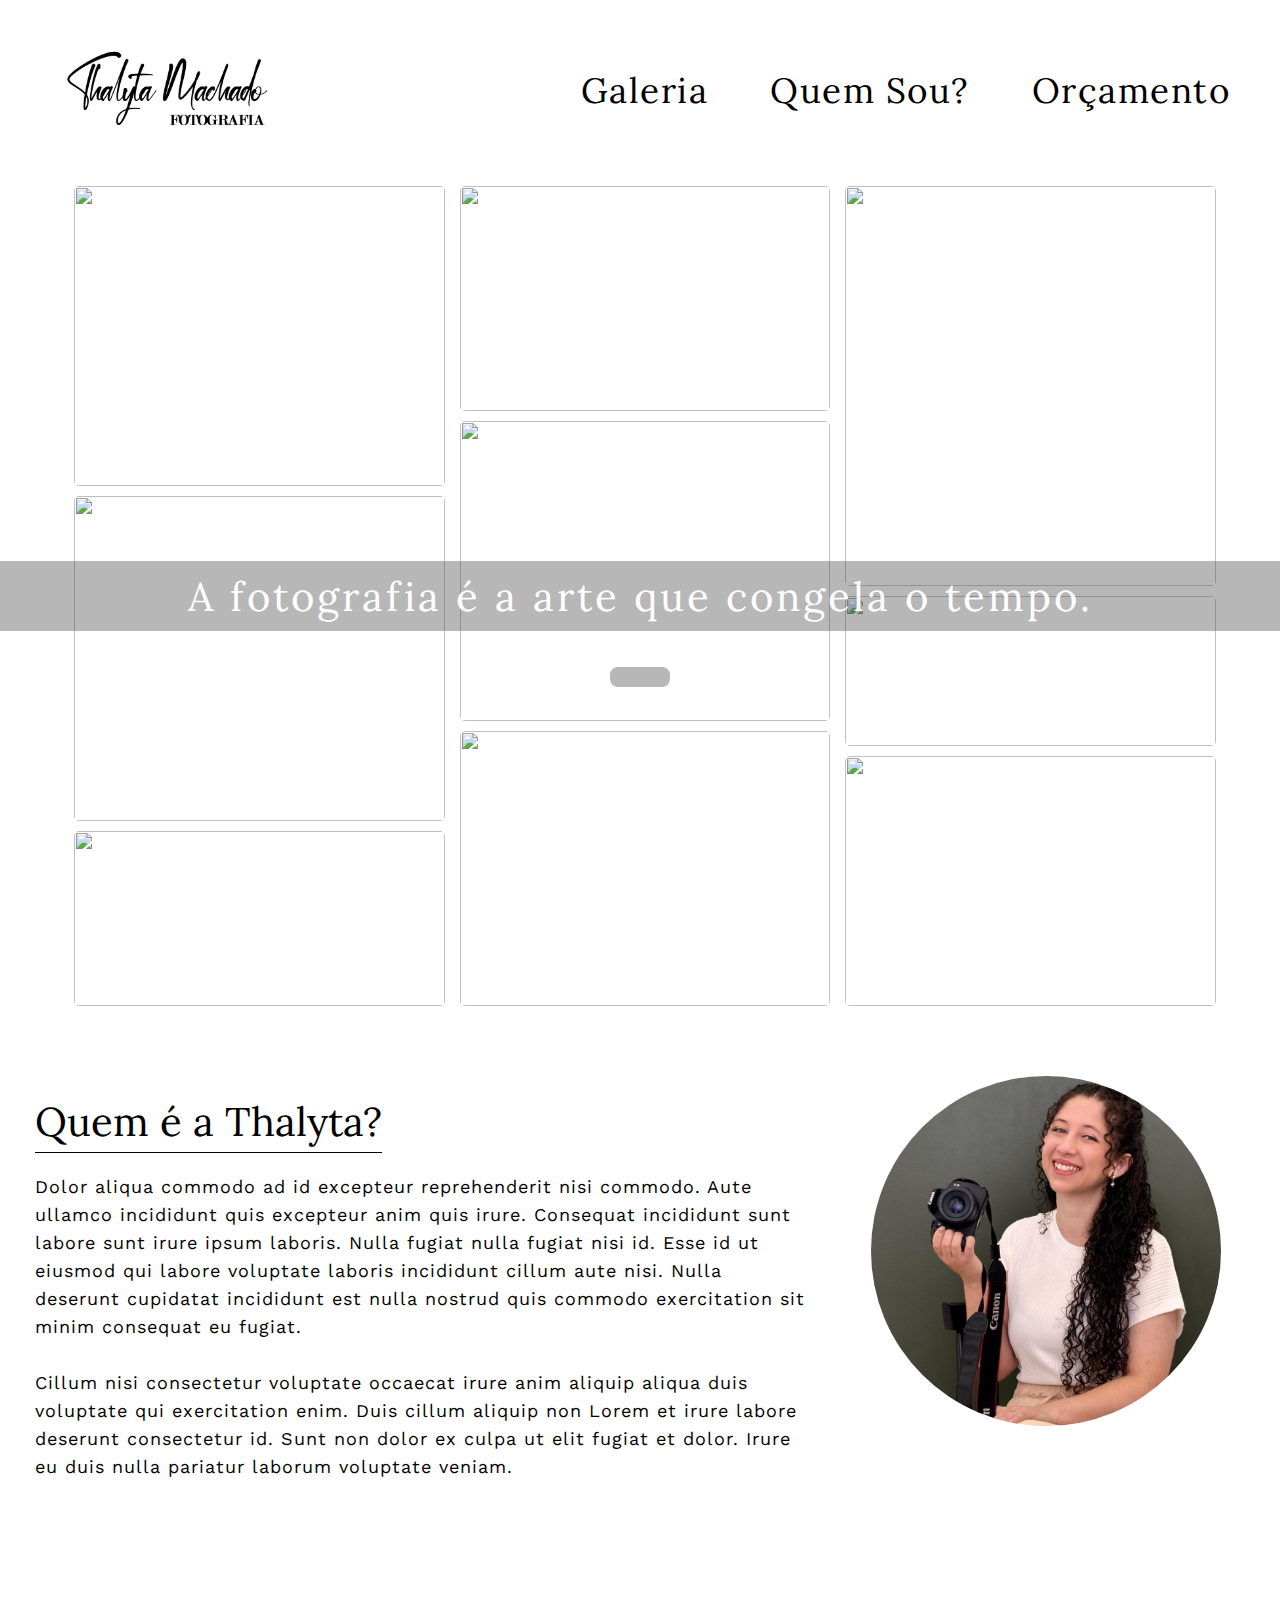
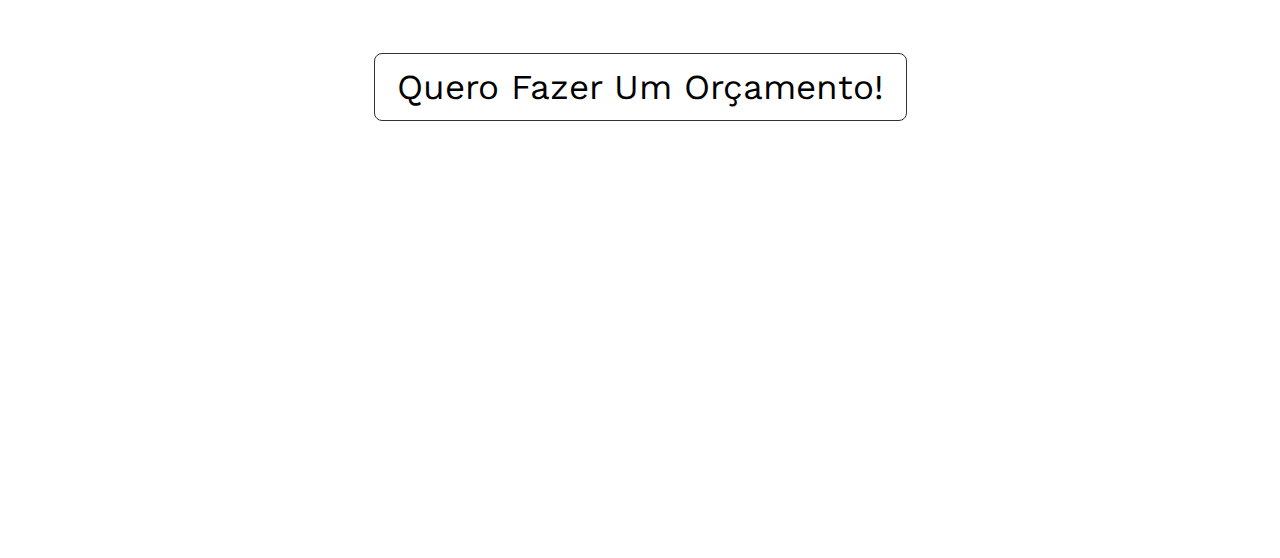
==== commit 3a041d3c: "feat: finish gallery page, responsive and design improvements" ====
--- a/index.html
+++ b/index.html
@@ -24,6 +24,7 @@
     <link rel="stylesheet" href="public/css/photoswipe/photoswipe.css" />
 
     <!-- CSS -->
+    <link rel="stylesheet" href="public/css/default.css">
     <link rel="stylesheet" href="public/css/home.css">
 
     <!-- Title -->
@@ -45,8 +46,8 @@
 
             <nav>
                 <ul>
-                    <li scroll-target="section.gallery-carousel">
-                        <a href="#">Galeria</a>
+                    <li>
+                        <a href="/galeria">Galeria</a>
                     </li>
 
                     <li scroll-target="section.about-me">
@@ -68,15 +69,11 @@
 
         <section class="apresentation">
 
-            <!-- <img src="" /> -->
-
             <div class="container">
 
                 <h2>
                     A fotografia é a arte que congela o tempo.
                 </h2>
-
-                <!-- <i id="apresentation-chevron" class="fa-solid fa-chevron-down"></i> -->
 
                 <div class="carousel-wrapper">
 
@@ -490,14 +487,6 @@
 
             </div> <!-- Container -->
         </section> <!-- Apresentation -->
-
-        <section class="gallery-carousel">
-            <div class="container">
-
-
-
-            </div> <!-- Container -->
-        </section> <!-- Gallery Carousel -->
 
         <section class="about-me">
             <div class="container">
@@ -616,7 +605,8 @@
     <!-- jQuery Plugin Pause/Resume -->
     <script src="//naver.github.io/egjs-jquery-pauseresume/release/latest/dist/pauseresume.js"></script>
 
-    <!-- Home -->
+    <!-- Default & Home -->
+    <script src="public/js/default.js"></script>
     <script src="public/js/home.js"></script>
 
     <!-- Photoswipe Init -->
--- a/public/css/default.css
+++ b/public/css/default.css
@@ -0,0 +1,360 @@
+/*****************************/
+/* Setup */
+* {
+    margin: 0;
+    padding: 0;
+    box-sizing: border-box;
+    font-family: "Work Sans", serif;
+    font-optical-sizing: auto;
+    font-weight: 400;
+    font-style: normal;
+    appearance: none;
+}
+
+html,
+body {
+    width: 100%;
+}
+
+.container {
+    max-width: 1380px;
+    margin: 0 auto;
+    padding: 0 1.7%;
+}
+
+h1,
+h2,
+h3 {
+    font-family: 'Lora';
+}
+
+p {
+    letter-spacing: 0.7px;
+}
+
+ul {
+    list-style: none;
+}
+
+a {
+    text-decoration: none;
+    color: black;
+}
+
+img {
+    max-width: 100%;
+}
+
+input:focus {
+    outline: none;
+}
+
+/*****************************/
+/* ScrollBar */
+html::-webkit-scrollbar{
+    width: 9px;
+}
+
+html::-webkit-scrollbar-track{
+    background: #f1f1f1;
+}
+
+html::-webkit-scrollbar-thumb{
+    background-color: #888;
+    border: 2px solid #f1f1f1;
+    border-radius: 5px;
+}
+
+/*
+html::-webkit-scrollbar-button{
+    background-color: white;
+    height: 8px;
+}
+*/
+
+html::-webkit-scrollbar-thumb:hover{
+    background-color: #555;
+}
+
+/*****************************/
+/* Header */
+header {
+    position: sticky;
+    padding: 0 10px;
+}
+
+header .container {
+    padding: 0;
+    max-width: none;
+    display: flex;
+    align-items: center;
+    justify-content: space-between;
+}
+
+header .logo {
+    width: 25%;
+}
+
+header nav {
+    width: 75%;
+    padding: 0 25px;
+}
+
+header nav ul {
+    display: flex;
+    justify-content: flex-end;
+    gap: 2rem;
+    font-size: 35px;
+}
+
+header nav li a {
+    padding: 8px 15px 0 15px;
+    color: black;
+    letter-spacing: 1.5px;
+    font-family: 'Lora';
+    transition: all 0.25s ease-in-out;
+    position: relative;
+}
+
+header nav li a,
+header nav li a:after,
+header nav li a:before {
+    transition: all .5s;
+    border-radius: 5px;
+}
+
+header nav li a:after {
+    content: '';
+    position: absolute;
+    bottom: -3px;
+    left: 0;
+    right: 0;
+    height: 2px;
+    background: #888;
+    margin: 0 auto;
+}
+
+/* Header Navigation Animations */
+header nav li a:after {
+    width: 0px;
+}
+
+header nav li a:hover {
+    color: #888;
+}
+
+header nav li a:hover:after {
+    animation: navfill 0.65s forwards;
+    -webkit-animation: navfill 0.65s forwards;
+    -moz-animation: navfill 0.65s forwards;
+}
+
+@keyframes navfill {
+
+    0% {
+        width: 0%;
+    }
+
+    100% {
+        width: 100%;
+    }
+
+}
+
+/*****************************/
+/* Main */
+main {
+    z-index: 1;
+    position: relative;
+    background: white;
+    margin-bottom: 300px;
+}
+
+/*****************************/
+/* Footer */
+footer {
+    background: linear-gradient(to bottom, white, #bdbdbd);
+    text-align: center;
+    position: fixed;
+    bottom: 0px;
+    z-index: 0;
+    width: 100%;
+    padding: 15px;
+}
+
+footer .container {
+    display: flex;
+    align-items: center;
+    justify-content: center;
+    padding: 15px 0;
+}
+
+footer .container > div{
+    width: 50%;
+    height: 100%;
+}
+
+/* Footer Common Questions */
+footer .common-questions{
+    text-align: left;
+}
+
+footer .com-quest{
+    font-weight: 300;
+    margin: 7px 0;
+    padding: 8px 15px;
+    background: #e9e9e9;
+    border-radius: 5px;
+    box-shadow: 0px 2px 9px 1px rgba(0,0,0,0.1);
+}
+
+footer .com-quest p {
+    cursor: pointer;
+    font-weight: 500;
+    padding: 2px 5px;
+}
+
+footer .com-quest p i{
+    transition: transform 0.4s ease-in-out;
+}
+
+footer .com-quest[opened] p i{
+    transform: rotate(180deg);
+}
+
+footer .com-quest .com-quest-content{
+    overflow: hidden;
+    max-height: 0;
+    transition: max-height 0.4s ease, padding 0.4s ease;
+    padding: 0;
+}
+
+footer .com-quest[opened] .com-quest-content{
+    max-height: 100px;
+    padding: 10px 13px;
+    cursor: pointer;
+}
+
+/* Footer Social Media */
+footer .social-media a{
+    font-size: 35px;
+    transition: all 0.25s ease-in-out;
+}
+
+footer .social-media a:hover{
+    color: #797979;
+    font-size: 45px;;
+}
+
+/* Footer Copyright & Site Developer */
+footer p.site-developer {
+    margin-top: 5px;
+    opacity: 0.5;
+}
+
+footer p.site-developer a {
+    transition: all 0.25s ease-in-out !important;
+    font-weight: 600;
+    text-decoration: underline;
+}
+
+footer p.site-developer a:hover {
+    opacity: 0.6;
+}
+
+/************************************/
+/* Responsive */
+@media screen and (max-width: 768px) {
+
+    /* Header */
+    header {
+        padding: 0 5px;
+        z-index: 1;
+    }
+
+    header .container {
+        flex-direction: column;
+        background-color: white;
+        padding-bottom: 15px;
+    }
+
+    header .logo,
+    header nav {
+        width: 100%;
+    }
+
+    header .logo img {
+        height: 200px;
+        width: 100%;
+        object-fit: cover;
+    }
+
+    header nav ul {
+        flex-direction: column;
+        text-align: center;
+        font-size: 25px;
+        gap: 0.5rem;
+    }
+
+    /* Footer */
+    footer .container {
+        flex-direction: column;
+    }
+
+    /* Footer > Common Questions */
+    footer .container>div {
+        width: 100%;
+    }
+
+    footer .com-quest {
+        text-align: center;
+    }
+
+    footer .com-quest p {
+        font-size: 15px;
+    }
+
+    /* Footer > Social Media */
+    footer .social-media {
+        margin-top: 7px;
+    }
+
+    footer .social-media a {
+        font-size: 30px;
+    }
+
+    footer .social-media a:hover {
+        font-size: 35px;
+        ;
+    }
+
+    /* Footer > Copyright & Site Developer */
+    footer>p {
+        font-size: 15px;
+    }
+
+}
+
+@media screen and (max-width: 468px) {
+
+    /* Header */
+    header .logo img {
+        height: 150px;
+    }
+
+    /* Footer > Common questions */
+    footer .com-quest,
+    footer .com-quest[opened] .com-quest-content {
+        padding: 5px 10px;
+    }
+
+}
+
+@media screen and (max-width: 375px){
+
+    /* Header */
+    header .logo img{
+        height: 175px;   
+    }
+
+}
--- a/public/css/home.css
+++ b/public/css/home.css
@@ -1,175 +1,3 @@
-/*****************************/
-/* Setup */
-* {
-    margin: 0;
-    padding: 0;
-    box-sizing: border-box;
-    font-family: "Work Sans", serif;
-    font-optical-sizing: auto;
-    font-weight: 400;
-    font-style: normal;
-    appearance: none;
-}
-
-html,
-body {
-    width: 100%;
-}
-
-.container {
-    max-width: 1380px;
-    margin: 0 auto;
-    padding: 0 1.7%;
-}
-
-h1,
-h2,
-h3 {
-    font-family: 'Lora';
-}
-
-p {
-    letter-spacing: 0.7px;
-}
-
-ul {
-    list-style: none;
-}
-
-a {
-    text-decoration: none;
-    color: black;
-}
-
-img {
-    max-width: 100%;
-}
-
-input:focus {
-    outline: none;
-}
-
-/*****************************/
-/* ScrollBar */
-html::-webkit-scrollbar{
-    width: 9px;
-}
-
-html::-webkit-scrollbar-track{
-    background: #f1f1f1;
-}
-
-html::-webkit-scrollbar-thumb{
-    background-color: #888;
-    border: 2px solid #f1f1f1;
-    border-radius: 5px;
-}
-
-/*
-html::-webkit-scrollbar-button{
-    background-color: white;
-    height: 8px;
-}
-*/
-
-html::-webkit-scrollbar-thumb:hover{
-    background-color: #555;
-}
-
-/*****************************/
-/* Header */
-header {
-    position: sticky;
-    padding: 0 10px;
-}
-
-header .container {
-    padding: 0;
-    max-width: none;
-    display: flex;
-    align-items: center;
-    justify-content: space-between;
-}
-
-header .logo {
-    width: 25%;
-}
-
-header nav {
-    width: 75%;
-    padding: 0 25px;
-}
-
-header nav ul {
-    display: flex;
-    justify-content: flex-end;
-    gap: 2rem;
-    font-size: 35px;
-}
-
-header nav li a {
-    padding: 8px 15px 0 15px;
-    color: black;
-    letter-spacing: 1.5px;
-    font-family: 'Lora';
-    transition: all 0.25s ease-in-out;
-    position: relative;
-}
-
-header nav li a,
-header nav li a:after,
-header nav li a:before {
-    transition: all .5s;
-    border-radius: 5px;
-}
-
-header nav li a:after {
-    content: '';
-    position: absolute;
-    bottom: -3px;
-    left: 0;
-    right: 0;
-    height: 2px;
-    background: #888;
-    margin: 0 auto;
-}
-
-/* Header Navigation Animations */
-header nav li a:after {
-    width: 0px;
-}
-
-header nav li a:hover {
-    color: #888;
-}
-
-header nav li a:hover:after {
-    animation: navfill 0.65s forwards;
-    -webkit-animation: navfill 0.65s forwards;
-    -moz-animation: navfill 0.65s forwards;
-}
-
-@keyframes navfill {
-
-    0% {
-        width: 0%;
-    }
-
-    100% {
-        width: 100%;
-    }
-
-}
-
-/*****************************/
-/* Main */
-main {
-    z-index: 1;
-    position: relative;
-    background: white;
-    margin-bottom: 300px;
-}
-
 /*****************************/
 /* Apresentation */
 section.apresentation {
@@ -304,31 +132,6 @@
     border-radius: 5px;
 }
 
-/*
-#apresentation-chevron {
-    position: absolute;
-    top: 100%;
-    left: 50%;
-    transform: translate(-50%, -100%);
-    font-size: 50px;
-    cursor: pointer;
-    animation: chevron 2s infinite;
-}
-
-@keyframes chevron {
-
-    0%,
-    100% {
-        transform: translate(-50%, -100%);
-    }
-
-    50% {
-        transform: translate(-50%, -170%);
-    }
-
-}
-*/
-
 /*****************************/
 /* About Me */
 section.about-me .container{
@@ -364,7 +167,7 @@
 
 .about-me-image img{
     width: 350px;
-    height: 350px;
+    height: auto;
     border-radius: 50%;
     object-fit: cover;
 }
@@ -411,93 +214,139 @@
     font-weight: 200;
 }
 
-/*****************************/
-/* Footer */
-footer {
-    background: linear-gradient(to bottom, white, #bdbdbd);
-    text-align: center;
-    position: fixed;
-    bottom: 0px;
-    z-index: 0;
-    width: 100%;
-    padding: 15px;
-}
-
-footer .container {
-    display: flex;
-    align-items: center;
-    justify-content: center;
-    padding: 15px 0;
-}
-
-footer .container > div{
-    width: 50%;
-    height: 100%;
-}
-
-/* Footer Common Questions */
-footer .common-questions{
-    text-align: left;
-}
-
-footer .com-quest{
-    font-weight: 300;
-    margin: 7px 0;
-    padding: 8px 15px;
-    background: #e9e9e9;
-    border-radius: 5px;
-    box-shadow: 0px 2px 9px 1px rgba(0,0,0,0.1);
-}
-
-footer .com-quest p {
-    cursor: pointer;
-    font-weight: 500;
-    padding: 2px 5px;
-}
-
-footer .com-quest p i{
-    transition: transform 0.4s ease-in-out;
-}
-
-footer .com-quest[opened] p i{
-    transform: rotate(180deg);
-}
-
-footer .com-quest .com-quest-content{
-    overflow: hidden;
-    max-height: 0;
-    transition: max-height 0.4s ease, padding 0.4s ease;
-    padding: 0;
-}
-
-footer .com-quest[opened] .com-quest-content{
-    max-height: 100px;
-    padding: 10px 13px;
-}
-
-/* Footer Social Media */
-footer .social-media a{
-    font-size: 35px;
-    transition: all 0.25s ease-in-out;
-}
-
-footer .social-media a:hover{
-    color: #797979;
-    font-size: 45px;;
-}
-
-/* Footer Copyright & Site Developer */
-footer p.site-developer {
-    margin-top: 5px;
-    opacity: 0.5;
-}
-
-footer p.site-developer a {
-    transition: all 0.25s ease-in-out !important;
-    font-weight: 600;
-    text-decoration: underline;
-}
-
-footer p.site-developer a:hover {
-    opacity: 0.6;
-}
+/************************************/
+/* Responsive */
+@media screen and (max-width: 768px){
+
+    /* Main */
+    main {
+        margin-bottom: 325px;
+    }
+
+    /* Gallery Carousel */
+    section.apresentation .container h2{
+        font-size: 20px;
+        padding: 0 60px;
+    }
+
+    .pswp-gallery div:last-child{
+        display: none;
+    }
+
+    section.apresentation .gall-car-wrp-column{
+        width: 45%;
+        height: 250px;
+        border-radius: 5px;
+        overflow: hidden;
+    }
+
+    section.apresentation .gall-car-wrp-column a:last-child{
+        display: none;
+    }
+
+    section.apresentation .gall-car-wrp-column a{
+        width: 100% !important;
+        margin: 0;
+        margin-bottom: 7px;
+    }
+
+    .carousel-interact-last-btn, .carousel-interact-next-btn{
+        font-size: 25px;
+    }
+
+    .carousel-wrapper-fill-bar, .carousel-fill-bar{
+        padding: 0;
+        height: 55px;
+    }
+
+    .carousel-interact-play_pause-btn{
+        padding: 8px 16px;
+        top: 75%;
+    }
+
+    .carousel-interact-play_pause-btn i{
+        font-size: 28px;
+    }
+
+    /* About Me */
+    section.about-me .container{
+        flex-direction: column-reverse;
+        padding: 3px;
+    }
+
+    section.about-me .container div.about-me-text,
+    section.about-me .container div.about-me-image{
+        width: 100%;
+        text-align: center;
+    }
+
+    section.about-me .container div.about-me-text{
+        padding: 10px;
+    }
+
+    .about-me-text h2{
+        font-size: 30px;
+    }
+
+    .about-me-text p{
+        font-size: 16px;
+        line-height: 24px;
+    }
+
+    .about-me-image img{
+        width: 60%;
+        height: auto;
+    }
+
+    /* Budget */
+    section.budget{
+        padding: 100px 25px;
+    }
+
+    section.budget a{
+        display: block;
+    }
+
+}
+
+@media screen and (max-width: 468px){
+
+    /* Main */
+    main {
+        margin-bottom: 375px;
+    }
+
+    /* About Me */
+    .about-me-image img{
+        width: 90%;
+    }
+
+    /* Budget */
+    section.budget{
+        padding: 70px 25px;
+    }
+
+    section.budget a{
+        font-size: 25px;
+    }
+
+}
+
+@media screen and (max-width: 375px){
+
+    /* Main */
+    main {
+        margin-bottom: 350px;
+    }
+
+    /* Carousel */
+    section.apresentation .container h2{
+        font-size: 16px;
+    }
+
+    /* Budget */
+    section.budget a{
+        font-size: 20px;
+    }
+
+}
